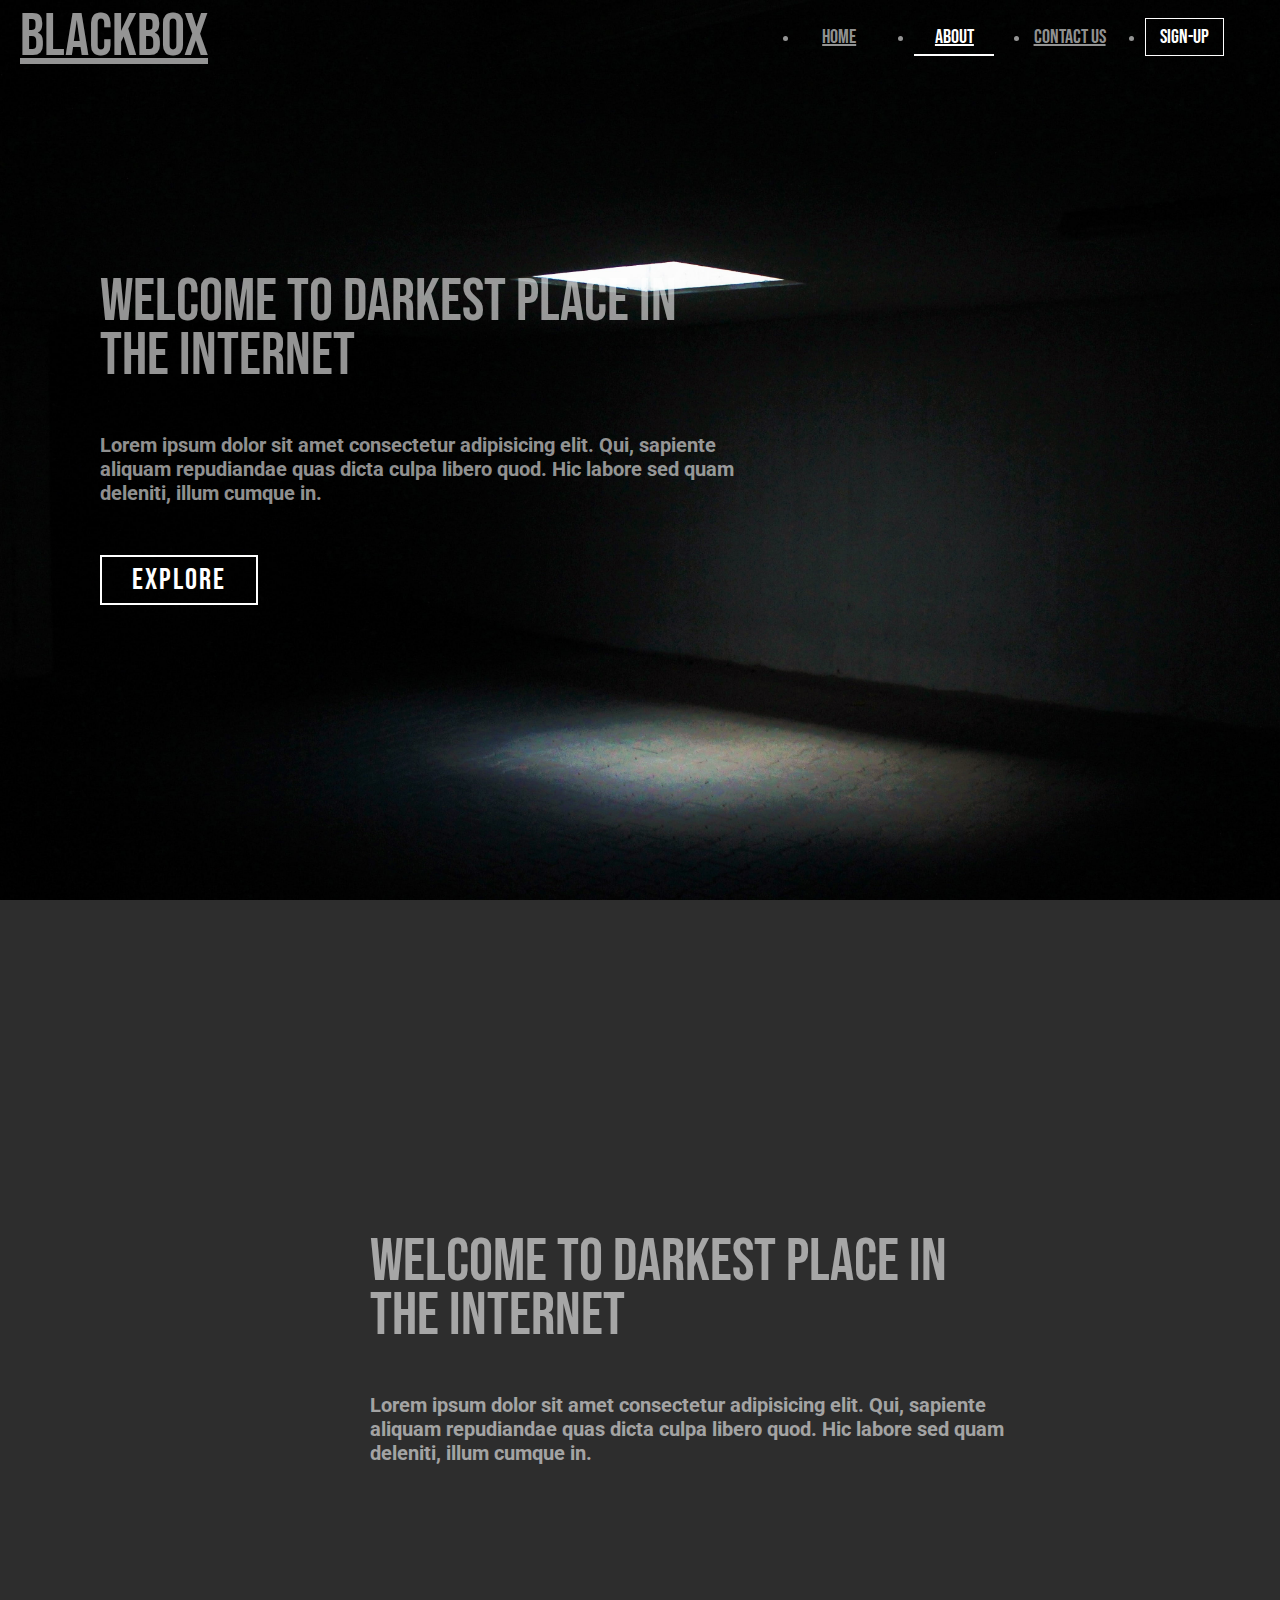
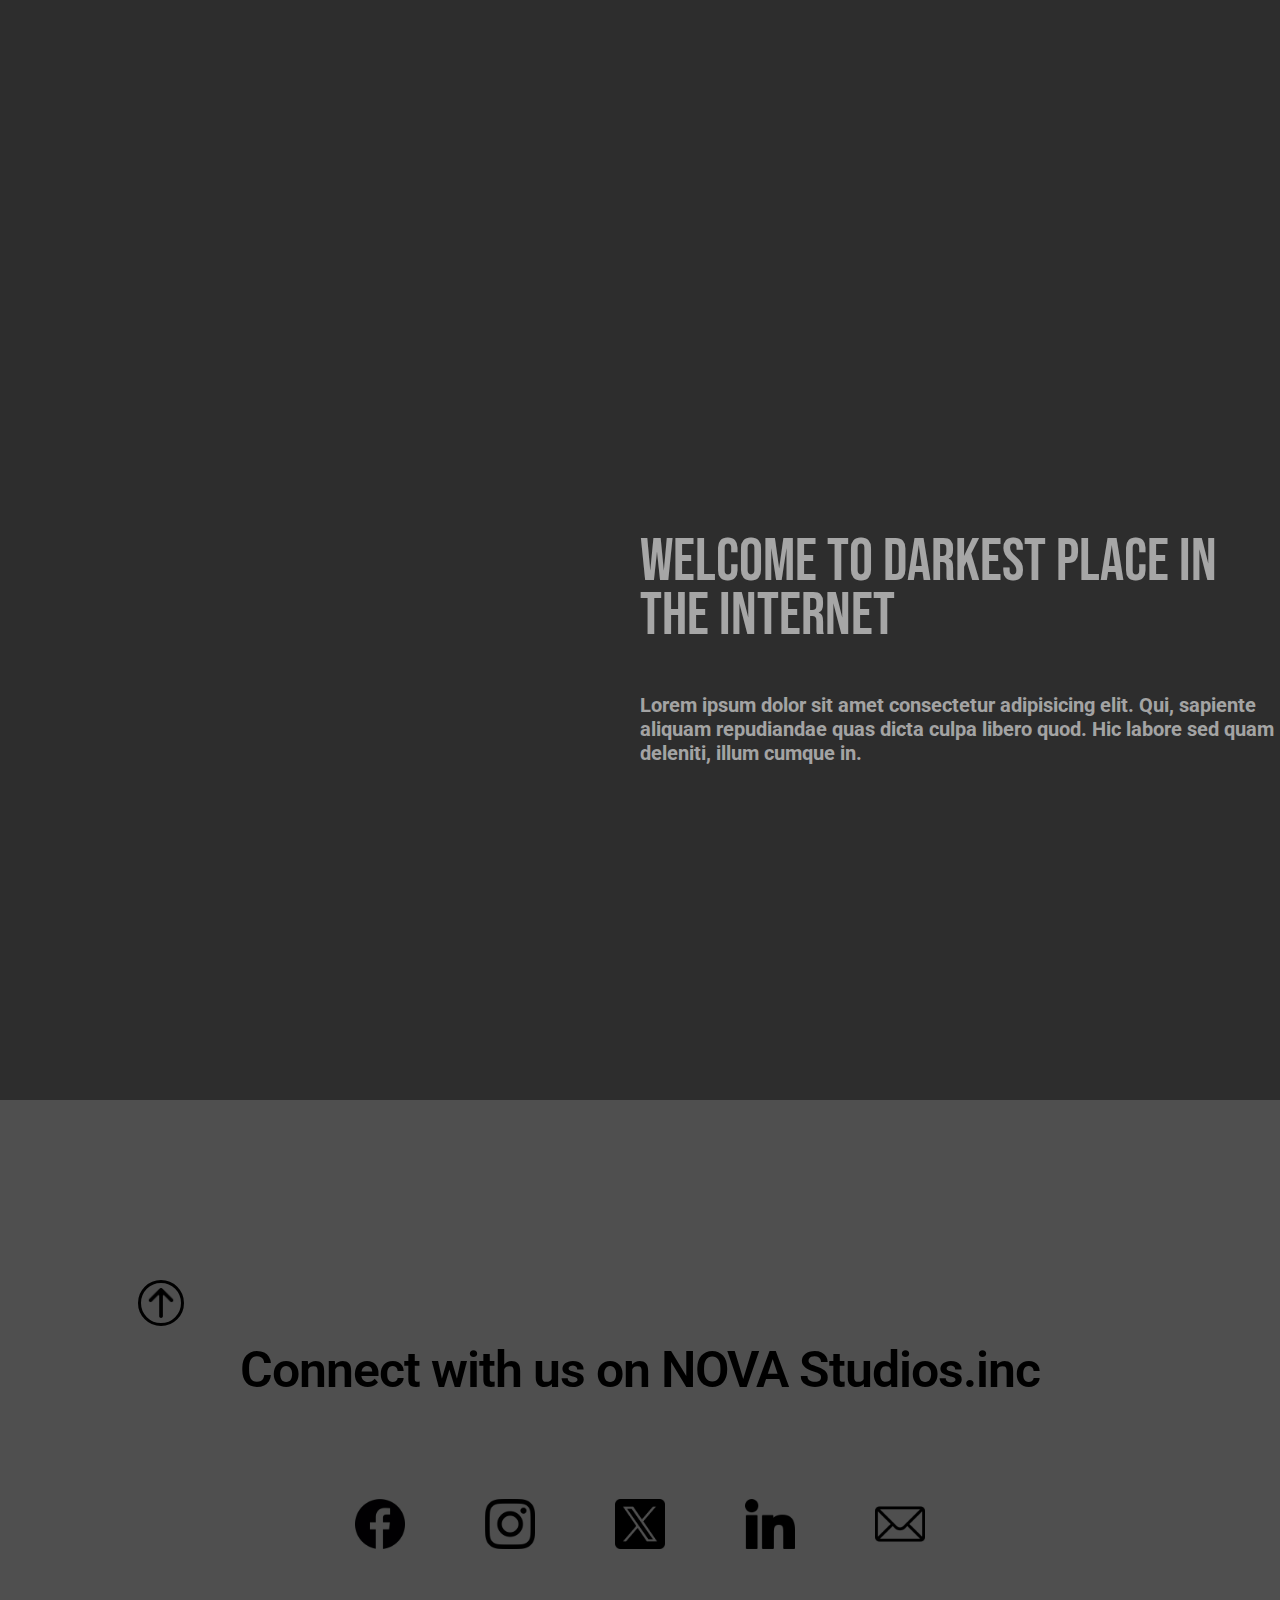
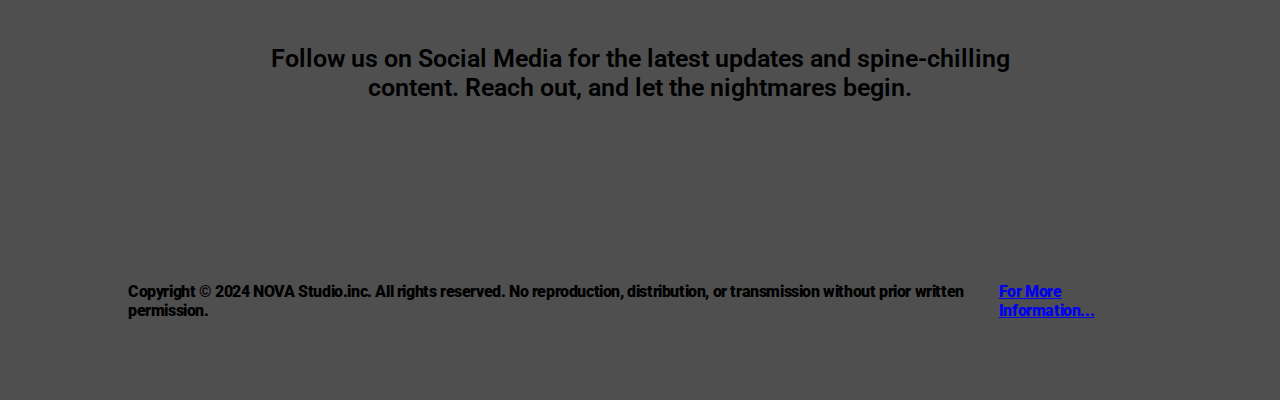
==== index.html @ a2ada1dc "clean the code (css & html)" ====
<!DOCTYPE html>
<html lang="en">

<head>
    <meta charset="UTF-8">
    <meta name="viewport" content="width=device-width, initial-scale=1.0">
    <meta http-equiv="refresh" content="3600">
    <title>Disturbing Stories From the Internet</title>
    <link href="https://fonts.googleapis.com/css2?family=Bebas+Neue&family=Roboto:wght@100&display=swap"
        rel="stylesheet">
    <link href="https://fonts.googleapis.com/css2?family=Roboto:wght@300&display=swap" rel="stylesheet">
    <link href="https://fonts.googleapis.com/css2?family=Roboto:wght@300&display=swap" rel="stylesheet">
    <link rel="stylesheet" href="style.css">
</head>

<body>
    <!-- <div class="load_screen"><div class="load_icon"><img src="Photos And Videos/Logos/Eclipse-1s-200px.gif" alt="" style="width: 150px;"></div></div> -->
    <main>
        <div class="img1">
            <div class="navbar">
                <div class="logo"><a href="#">BlackBox</a></div>
                <ul>
                    <li><a href="Home.html" class="nav_con ">Home</a></li>
                    <li><a href="#" class="nav_con active">About</a></li>
                    <li><a href="#" class="nav_con ">Contact Us</a></li>
                    <li><a href="Sign_up.html" class="nav_con "><button class="signup_button">Sign-Up</button></a></li>
                </ul>
            </div>

            <div class="container1">
                <div class="content">
                    <div class="title">Welcome To Darkest Place in the Internet</div>
                    <div class="intro">Lorem ipsum dolor sit amet consectetur adipisicing elit. Qui, sapiente aliquam
                        repudiandae quas dicta culpa libero quod. Hic labore sed quam deleniti, illum cumque in.</div>
                    <div><button class="button">Explore</button></div>
                </div>
            </div>
        </div>

        <div class="img2">
            <div class="container2">
                <div class="content">
                    <div class="title">Welcome To Darkest Place in the Internet</div>
                    <div class="intro">Lorem ipsum dolor sit amet consectetur adipisicing elit. Qui, sapiente aliquam
                        repudiandae quas dicta culpa libero quod. Hic labore sed quam deleniti, illum cumque in.</div>
                </div>
            </div>
        </div>

        <div class="img3">
            <div class="container3">
                <div class="content">
                    <div class="title">Welcome To Darkest Place in the Internet</div>
                    <div class="intro">Lorem ipsum dolor sit amet consectetur adipisicing elit. Qui, sapiente aliquam
                        repudiandae quas dicta culpa libero quod. Hic labore sed quam deleniti, illum cumque in.</div>
                </div>
            </div>
        </div>
    </main>
    <footer>
        <div class="footer_container">
            <div class="start-page"><a href="#"><img src="Photos And Videos/Logos/up-arrow (1).png" alt=""></a></div>
            <div class="outro">
                <div class="contect_us">
                    <div class="head"> Connect with us on NOVA Studios.inc</div>
                </div>
                <div class="follow-us">
                    <div class="social"><a href="#"><img src="Photos And Videos/Logos/facebook-circular-logo.png"
                                alt=""></a></div>
                    <div class="social"><a href="#"><img src="Photos And Videos/Logos/instagram.png" alt=""></a></div>
                    <div class="social"><a href="#"><img src="Photos And Videos/Logos/twitter (1).png" alt=""></a></div>
                    <div class="social"><a href="#"><img src="Photos And Videos/Logos/linkedin-big-logo.png" alt=""></a>
                    </div>
                    <div class="social"><a href="#"><img src="Photos And Videos/Logos/mail.png" alt=""></a></div>
                </div>
                <div class="follow_us">
                    <div>Follow us on Social Media for the latest updates and spine-chilling content. Reach out, and let
                        the nightmares begin.
                    </div>
                </div>
            </div>
            <div class="copyright">
                Copyright © 2024 NOVA Studio.inc. All rights reserved.
                No reproduction, distribution, or transmission without prior written permission. <a href="#">For More
                    Information...</a>
            </div>

        </div>
    </footer>
    <!-- <script src="index.js"></script> -->
    <script>
        let home_main = document.querySelector("main");
        let home_footer = document.querySelector("footer");
        home_main.style.display = "block";
        home_footer.style.display = "flex";
    </script>
</body>

</html>
---- style.css ----
html{
    scroll-behavior: smooth;
}
body{
    overflow-x: hidden;
    margin: 0px;
    min-width: 100vh;
    min-height: 100vh;
    background-color: rgb(45, 45, 45);
    font-family: 'Bebas Neue', sans-serif;
    /* background: linear-gradient(to right, gray,rgb(30, 30, 30),black);    padding: 0px 10px; */

    color: rgba(255, 255, 255, 0.58);
}
/* /////////custom scrollbar in css///////////// */

::-webkit-scrollbar{
    width: 8px;
}

::-webkit-scrollbar-track {
    background-color: black;
}
  
::-webkit-scrollbar-thumb {
    background-color: rgb(104, 104, 104);
    border-radius: 20px; 
}
  

::-webkit-scrollbar-thumb:hover {
    background-color:rgb(89, 89, 89); /* Change to your desired thumb color on hover */
}
  
/* //////////////////////////////////////////////////// */
*::selection{
    color: rgb(0, 0, 0);
    background-color: rgba(255, 255, 255, 0.58);
}

/* //////////////////-nav-//////////////// */

.navbar{
    height: 40px;
    padding: 20px;
    display: flex;
    justify-content: space-between;
    align-items: center;
}
.navbar li{
    width: 80px;
    text-align: center;
}
.nav_con{
    width: 100px;
    color: rgba(255, 255, 255, 0.58);
    font-size:20px
}
.navbar ul{
    display: flex;
    width: 40%;
    justify-content:space-evenly;
    align-items: center;
}
.nav_con:hover{
    color: rgb(255, 255, 255);
    transition: all 0.2s linear 0s;
}
.logo a{
    position: fixed;
    top: 1px;
    color: rgba(255, 255, 255, 0.58);
    font-size: 60px;
}
.nav_con::after{
    content: "";
    height: 2px;
    width: 100%;
    display: block;
    margin-top: 5px;
}

.active{
    color: rgb(255, 255, 255);
}
.active::after{
    content: "";
    height: 2px;
    width: 100%;
    background-color: white;
    display: block;
    margin-top: 5px;
}
.signup_button{
    color: rgb(255, 255, 255);
    background-color: transparent;
    font-family: 'Bebas Neue', sans-serif;
    border: 1px solid white;
    font-size: 20px;
    transition: all 0.3s linear 0s;
    padding: 6px 14px;
}
.signup_button:hover{
    box-shadow: 0px 0px 15px 3px rgb(255, 0, 0);
    color: black;
    background-color: rgb(255, 0, 0);
    cursor:pointer;
    border: 1px solid red;
}
/* //////////////////-nav end-//////////////// */
.container1{
    width: 100%;
    min-height: 80%;
    display: flex;
    justify-content:flex-start;
    align-items: center;
}
.container2{
    width: 100%;
    min-height: 100%;
    display: flex;
    justify-content:center;
    align-items: center;
}
.container3{
    width: 100%;
    min-height: 100%;
    display: flex;
    justify-content:flex-end;
    align-items: center;
}
.content{
    margin-left: 100px;
    min-height: 200px;
    width: 50%;
    display: flex;
    flex-direction: column;
    justify-content: space-between;
}
.title{
    font-size: 60px;
    line-height: 0.9;
    font-weight: lighter;
}
.intro{
    margin-top: 50px;
    font-family: "roboto",sans-serif;
    font-size: 20px;
    font-weight: bold;
}
.button{
    margin-top: 50px;
    color: rgb(255, 255, 255);
    background-color: transparent;
    letter-spacing: 2px;
    font-family: 'Bebas Neue', sans-serif;
    border: 2px solid white;
    font-size: 30px;
    padding: 5px 30px;
    transition: all 0.3s linear 0s;
}

/* .button:hover{
    box-shadow: 0px 0px 15px 3px white;
    color: black;
    background-color: white;
    cursor:pointer;
}  */
.button:hover{
    box-shadow: 0px 0px 15px 3px rgb(255, 0, 0);
    color: black;
    background-color: rgb(255, 0, 0);
    cursor:pointer;
    border: 2px solid red;
}

.img1{
    height: 100vh;
    overflow-y: hidden;
    background: url("Photos And Videos/creepy_project/8.jpg");
    background-repeat:no-repeat;
    background-attachment:fixed ;
    background-position: center;
    background-size: cover;
   
}
.img2{
    height: 100vh;
    overflow-y: hidden;
    background: url("Photos And Videos/creepy_project/6.jpg");
    background-repeat:no-repeat;
    background-attachment:fixed ;
    background-position: center;
    background-size: cover;
}
.img3{
    height: 100vh;
    overflow-y: hidden;
    background: url("Photos And Videos/creepy_project/14.jpg");
    background-repeat:no-repeat;
    background-attachment:fixed ;
    background-position: center;
    background-size: cover;
}

/* /////////////////-footer-///////////////// */
*
footer ::selection{
    color: rgb(255, 255, 255);
    background-color: rgb(0, 0, 0);
}
footer{
    color: black;
    background-color: rgb(79, 79, 79);
    min-height: 100vh;
    display: flex;
    justify-content: center;
    align-items: center;
     /* background-color: black; */
}
.footer_container{
    overflow-y: hidden;
    width: 80%;
    padding: 20px;
    min-height: 80vh;
    /* background-color: rgba(0, 0, 0, 0.219); */
}
.start-page img{
    margin: 10px;
    margin-top: 100px;
    width: 30px;
    height: 30px;
    border: 3px solid black;
    border-radius: 50%;
    padding: 5px;
    transition: all 0.2s linear 0s;
}
.start-page img:hover{
    filter:drop-shadow(0px 0px 10px rgb(255, 255, 255));
    transform: scale(1.1);
}
.follow-us{
    display: flex;
    justify-content: center;
}
.social{
    margin: 20px;
}
.social img{
    margin:15px;
    width: 50px;
    height: 50px;
    padding: 5px;
    transition: all 0.2s linear 0s;
}
.social img:hover{
    filter:drop-shadow(0px 0px 10px rgb(255, 255, 255));
    transform: scale(1.15);
    
}
.contect_us{
    display: flex;
    justify-content: center;
}
.head{
    font-family: "roboto",sans-serif;
    font-weight:600;
    letter-spacing: -1px;
    font-size: 50px;
    margin: 60px 0px;
    margin-top: 0px;
}
.address{
    font-weight: 600;
    font-family: "roboto",sans-serif;
    line-height: 40px;
    font-size: 20px;
    margin-top: 30px;
}
.follow_us{
    display: flex;
    justify-content: center;
    text-align: center;
    font-family: "roboto",sans-serif;
    font-size: 25px;
    font-weight: 600;
    margin-top: 50px;
}
.follow_us div{
    width: 80%;
}
.copyright{
    letter-spacing: -0.4px;
    font-weight: 900;
    font-family: "roboto",sans-serif;
    font-size: 16px;
    margin-top: 180px;
    display: flex;
    justify-content: center;
}
/* /////////////////-Footer end-///////////////// */

/* //////////////////-Load-//////////////// */
/* .load_screen{
    width: 100%;
    height: 100vh;
    background-color: #2a2a2c;
}
.load_icon{
    height: 100%;
    display: flex;
    justify-content: center;
    align-items: center;
}
main{
    display: none;
}
footer{
    display:none;
} */

/* //////////////////--//////////////// */  

/* //////////////////-Viewers Agreement-//////////////// */
.user_agreement{
    display: flex;
    justify-content: center;
    align-items: center;
    width: 100%;
    height: 100vh;
    background-color: rgb(44, 39, 49);
    overflow-y: hidden;
    background: url("Photos And Videos/creepy_project/1.jpg");
    background-repeat:no-repeat;
    background-attachment:fixed ;
    background-position: center;
    background-size: cover;
}
/* //////////////-used for classList-////////// */
/* .img{
    background: url("Photos And Videos/creepy_project/10.jpg");
    background-repeat:no-repeat;
    background-attachment:fixed ;
    background-position: center;
    background-size: cover;
} */
/* //////////////-used for classList-////////// */
/* 
.agreement_info{
    border-radius: 20px;
    padding: 20px;
    height: 45vh;
    width: 40vh;
    background-color: rgb(33, 30, 30);
    border: 2px solid rgba(255, 255, 255, 0.511);
    display: flex;
    justify-content: center;
    flex-wrap: wrap;
}
.agree_title{
    margin-top: 10px;
    margin-bottom: 20px;
    font-size: 28px;
    height: 30px;
}
.agree_text{
    margin-bottom: 20px;
    text-align: justify;
    font-family: "roboto",sans-serif;
    font-weight: bolder;
    font-size: 15px ;
    line-height: 1.4;
    
}
.agree_button{
    border-radius: 5px;
    color: rgba(255, 0, 0, 0.8);
    background-color: transparent;
    font-family: 'Bebas Neue', sans-serif;
    border: 2px solid rgb(255, 0, 0);
    font-size: 20px;
    letter-spacing: 1px;
    transition: all 0.3s linear 0s;
    padding: 6px 14px;
    
}
.agree_button:hover{
    box-shadow: 0px 0px 15px 3px rgb(255, 0, 0);
    color: black;
    background-color: rgb(255, 0, 0);
    cursor:pointer;
    border: 2px solid red;
}

main{
    display: none;
}
footer{
    display:none;
} */

/* //////////////////--//////////////// */
/* ////////////////--Home Page--//////////////////// */
.search_bar{
    display: flex;
    align-items: center;
}
.search_bar input{
    height: 20px;
    background-color: rgba(0, 0, 0, 0.498);
    border: none;
    padding: 10px 10px;
    color: aliceblue;
    outline: none;
    border: 2px solid black;
    font-size: 20px;
    border-right: 0px;
}
.search_button{
    height: 43px;
    color: rgba(255, 255, 255, 0.8);
    background-color: rgba(0, 0, 0, 0.498);
    font-family: 'Bebas Neue', sans-serif;
    border: 2px solid rgb(0, 0, 0);
    font-size: 20px;
    letter-spacing: 1px;
    transition: all 0.3s linear 0s;
    padding: 6px 6px;
    border-left: 0px;
}
.search_button:hover{
    box-shadow: 0px 0px 15px 3px rgb(255, 0, 0);
    color: black;
    background-color: rgb(255, 0, 0);
    cursor:pointer;
    border: 2px solid red;
    border-left: 0px;
}
.content_selector{
    margin-top: 50px;
    padding: 10px 200px;
    display: flex;
    justify-content:space-between;
}

.select {
    /* appearance: none; */
    text-align: center;
    width: 260px;
    height: 42px;
    background-color: rgba(0, 0, 0, 0.498);
    padding: 0px 10px;
    font-size: 20px;
    color: rgba(255, 255, 255, 0.58);
    outline: 0;
    background-image: none;
    border: 2px solid black;
}
.filter option{
    background-color: rgba(0, 0, 0, 0.721);
    border-radius: 0;
    outline: 0;
}
.filter option::selection{
    background-color: rgba(123, 123, 123, 0.721);
}


.main_content{
    display: flex;
    justify-content: center;
}

.card_container{
    width: 80%;
    min-height: 100vh;
    /* background-color: rgba(0, 0, 0, 0.484); */
    margin-top: 50px;
    padding: 50px;
    padding-top: 10px;
    margin-bottom: 50px;
}
.search_header{
    font-size: 55px;
    margin-bottom: 50px;
    display: flex;
    justify-content: center;
}
.card_box{
    display: flex;
    justify-content: center;
    flex-wrap: wrap;
    /* flex-direction: column;
    align-items: center; */
}
.card{
    overflow: hidden;
    display: flex;
    align-items: center;
    gap: 50px;
    max-width: 130vh;
    height: 30vh;
    border: 2px solid rgba(255, 255, 255, 0.63);
    margin: 10px 10px;
    margin-bottom:50px ;
    transition: all 0.2s linear 0s;
    /* overflow: hidden; */
    /* background-color: rgb(79, 79, 79);
    color: black; */
}
.card:hover{
    transform: scale(1.02);
}
.card_image{
    width: 45vh;
    height: 30vh;
    overflow: hidden;
}
.card_image img{
    object-fit: cover;
    width: 45vh;
    height: 30vh;
    overflow: hidden;
    transition: all 0.2s linear 0s;
}
/* .card_image img:hover{
    transform: scale(1.1);
} */

.card_info{
    width: 80vh;
}
.card_title{
    font-size: 22px;
    font-weight:200;
    letter-spacing: 1px;
    height: 50px;
    overflow: hidden;
    margin-bottom: 10px;
}
.card_description{
    font-family: "roboto",sans-serif;
    font-weight: 300;
    height: 98px;
    overflow: hidden;
}

.card_details{
    display: flex;
    justify-content: space-between;
}

.release_date{
    margin-top: 45px;
    font-size: 13px;
    margin-right: 10px;
    font-family: "roboto",sans-serif;

}
.disturbing_rating{
    margin-top: 45px;
    font-size: 13px;
    margin-right: 10px;
    font-weight: 500;
    font-family: "roboto",sans-serif;
  
}
.detail_button{
    margin-top: 20px;
    color: rgb(255, 255, 255);
    background-color: transparent;
    font-family: 'Bebas Neue', sans-serif;
    border: 1px solid white;
    font-size: 17px;
    letter-spacing: 1px;
    transition: all 0.3s linear 0s;
    padding: 6px 14px;
}
.detail_button:hover{
    box-shadow: 0px 0px 15px 3px rgb(255, 0, 0);
    color: black;
    background-color: rgb(255, 0, 0);
    cursor:pointer;
    border: 1px solid red;
}

/* /////////////////////-Image Loading -/////////////// */
.loading_img_ani{
    width: 45vh;
    height: 30vh;
    overflow: hidden;
    animation: image_loading 1.5s ease-out 0s infinite;
}
.card_image{
    opacity: 0;
    transition:all 1s linear 0s;
}
.img_loaded{
    opacity: 1;
}

@keyframes image_loading {
    0%{
        background-color: rgba(13, 13, 13, 0.365);
    }
    50%{
        background-color: rgb(42, 42, 42);
    }
    100%{
        background-color: rgba(13, 13, 13, 0.365);
    }
}
/* /////////////////////-Image Loading -/////////////// */


/* ////////////////////////-Sign-up Page-/////////////////////////////// */
.sign_up{
    height: 100vh;
    overflow-y: hidden;
    background: url("Photos And Videos/creepy_project/1.jpg");
    background-repeat:no-repeat;
    background-attachment:fixed ;
    background-position: center;
    background-size: cover;
    display: flex;
    justify-content: center;
    align-items: center;
}
.sign_up_form{
    background-color: rgb(255, 255, 255);
    height: 400px;
    width: 300px;
}
/* ////////////////////////-Sign-up Page-/////////////////////////////// */
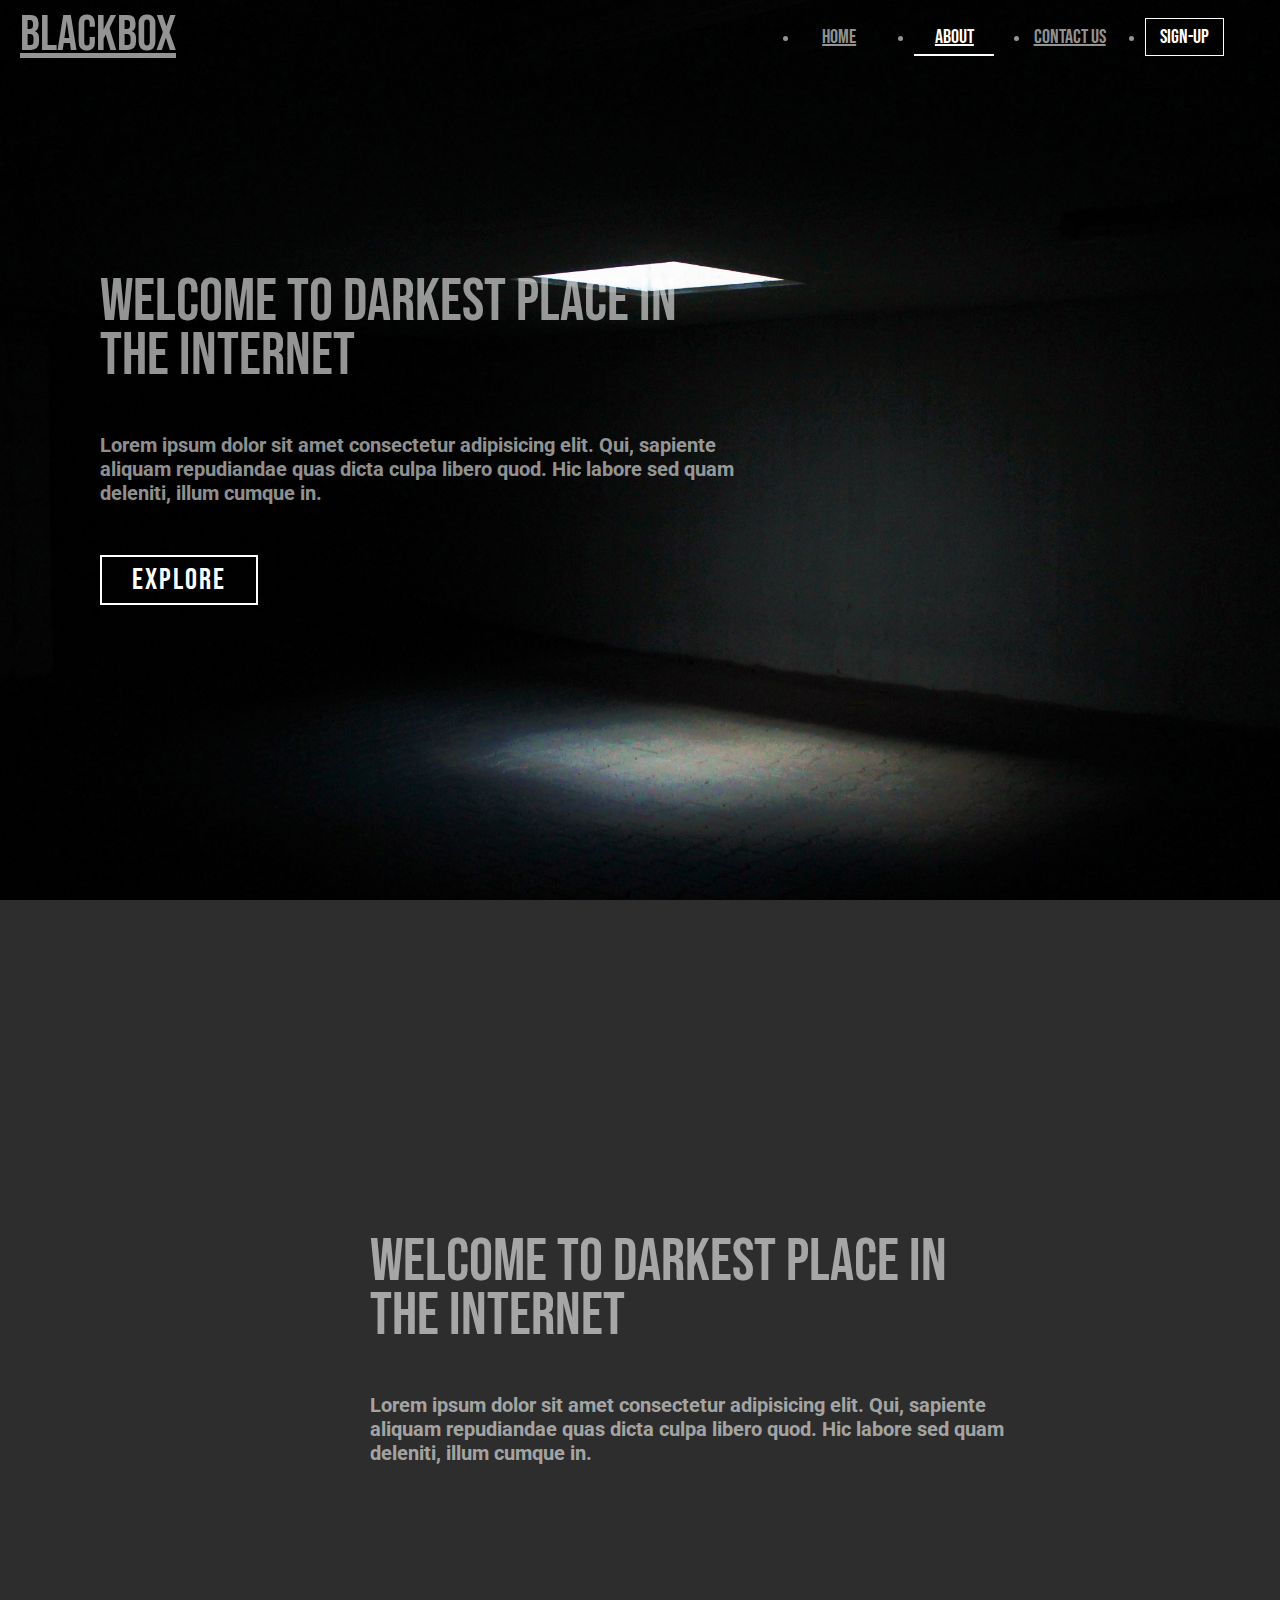
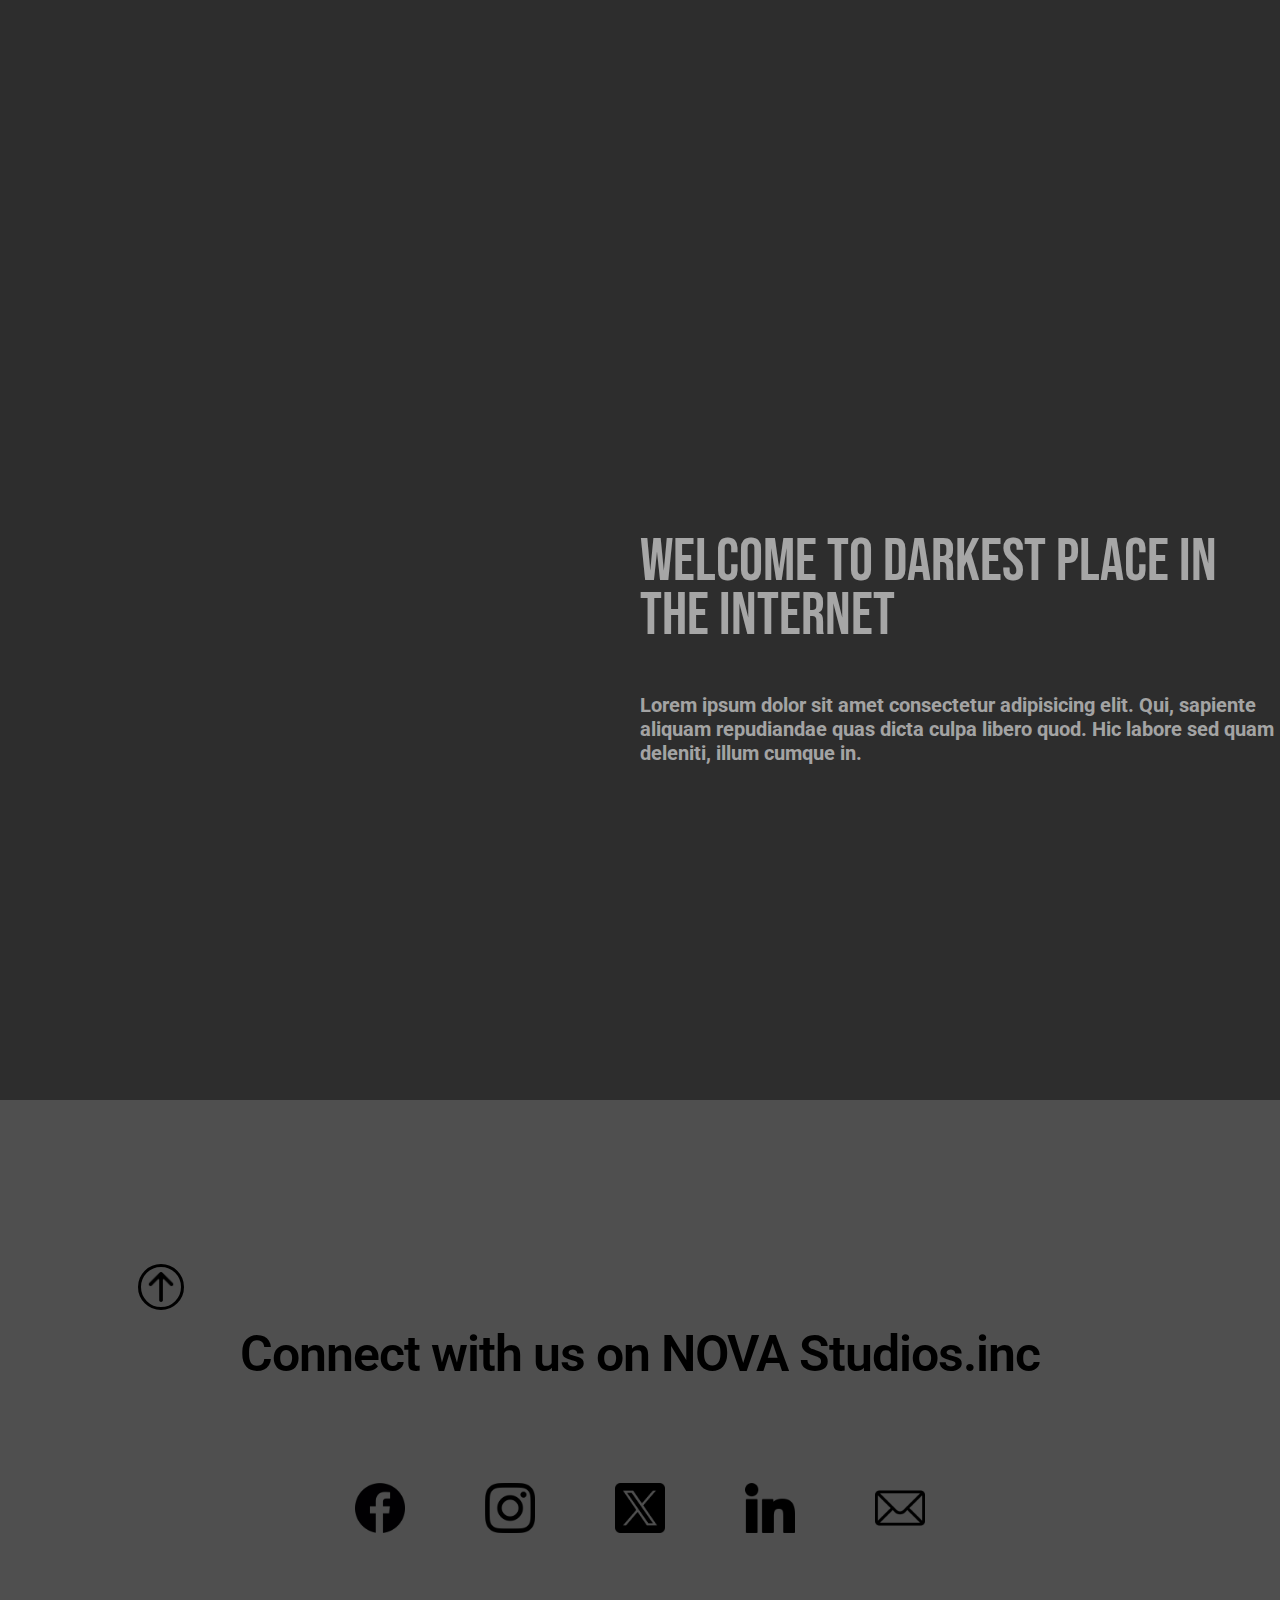
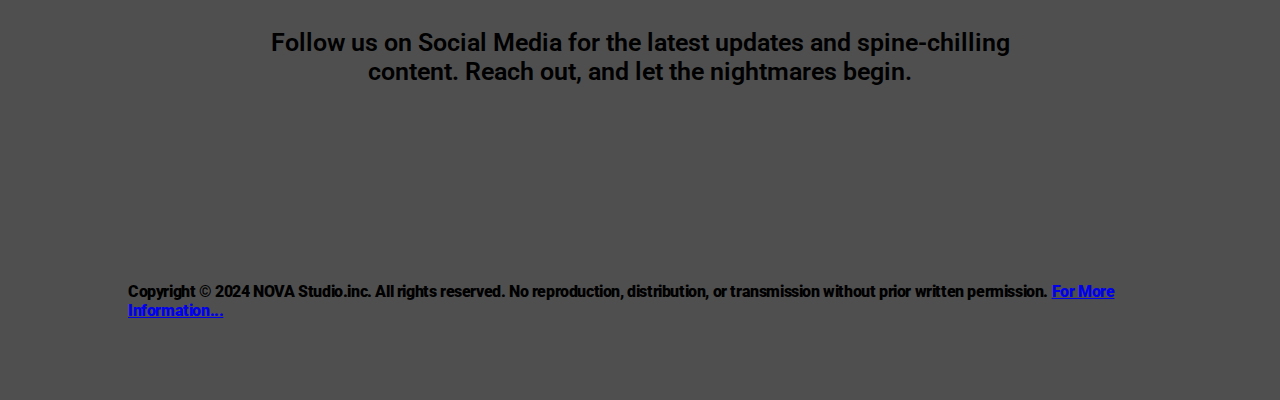
==== commit 43c5d450: "Some Of the responsiveness in about page and Scroll animation fot the card in Home page" ====
--- a/index.html
+++ b/index.html
@@ -80,20 +80,14 @@
                 </div>
             </div>
             <div class="copyright">
-                Copyright © 2024 NOVA Studio.inc. All rights reserved.
-                No reproduction, distribution, or transmission without prior written permission. <a href="#">For More
-                    Information...</a>
+                <p>Copyright © 2024 NOVA Studio.inc. All rights reserved.
+                No reproduction, distribution, or transmission without prior written permission. <a href="#"> For More
+                    Information...</a></p>
             </div>
 
         </div>
     </footer>
     <!-- <script src="index.js"></script> -->
-    <script>
-        let home_main = document.querySelector("main");
-        let home_footer = document.querySelector("footer");
-        home_main.style.display = "block";
-        home_footer.style.display = "flex";
-    </script>
 </body>
 
 </html>--- a/style.css
+++ b/style.css
@@ -68,9 +68,9 @@
 }
 .logo a{
     position: fixed;
-    top: 1px;
+    top: 5px;
     color: rgba(255, 255, 255, 0.58);
-    font-size: 60px;
+    font-size: 50px;
 }
 .nav_con::after{
     content: "";
@@ -196,7 +196,7 @@
 .img3{
     height: 100vh;
     overflow-y: hidden;
-    background: url("Photos And Videos/creepy_project/14.jpg");
+    background: url("Photos And Videos/creepy_project/5.jpg");
     background-repeat:no-repeat;
     background-attachment:fixed ;
     background-position: center;
@@ -299,7 +299,80 @@
     justify-content: center;
 }
 /* /////////////////-Footer end-///////////////// */
-
+/* //////////////////////////////////////-Responsive For about page-/////////////////////////////////////// */
+
+/* ///////////////////-nav-////////////////// */
+@media(max-width:1150px) {
+    .logo a{
+        top: 10px;
+        color: rgba(255, 255, 255, 0.58);
+        font-size: 35px;
+    }
+    .nav_con{
+        width: 60px;
+        color: rgba(255, 255, 255, 0.58);
+        font-size:15px
+    }
+    .navbar li{
+        width: 70px;
+    }
+    .signup_button{
+        font-size: 15px;
+        padding: 4px 12px;
+    }
+/* ///////////////////-nav-////////////////// */
+
+    .title{
+        font-size: 40px;
+    }
+    .intro{
+        margin-top: 50px;
+        font-size: 17px;
+    }
+    .button{
+        margin-top: 50px;
+        font-size: 20px;
+        padding: 5px 25px;
+    }
+
+    /* ///////////////////-footer-////////////////// */
+    .start-page img{
+        margin: 10px;
+        margin-left: 30px;
+        margin-top: 100px;
+        width: 20px;
+        height: 20px;
+        padding: 5px;
+    }
+    .social{
+        margin: 10px;
+    }
+    .social img{
+        margin:15px;
+        width: 30px;
+        height: 30px;
+        padding: 5px;
+    }
+    .head{
+        font-size: 40px;
+        margin: 60px 0px;
+        margin-top: 0px;
+    }
+    .follow_us{
+        font-size: 20px;
+        font-weight: 600;
+        margin-top: 50px;
+    }
+    .copyright{
+        font-size: 14px;
+        margin-top: 150px;
+    }
+    /* ///////////////////-footer-////////////////// */
+}
+
+/* //////////////////////////////////////-Responsive For about page-/////////////////////////////////////// */
+
+/* ////////////////////////////////////////////////////////////////////////////////////////////////////////////////////////////////////////////////////////////// */
 /* //////////////////-Load-//////////////// */
 /* .load_screen{
     width: 100%;
@@ -401,28 +474,54 @@
 
 /* //////////////////--//////////////// */
 /* ////////////////--Home Page--//////////////////// */
+
+/* /////////////////////////////////-For Scroll animation in the cards-////////////////////// */
+@keyframes enter-animation {
+    0% {
+      transform: translateY(100px);
+      opacity: 0;
+    }
+    100% {
+      transform: translateY(0);
+      opacity: 1;
+    }
+  }
+  @media (prefers-reduced-motion: no-preference) {
+    .image-animation {
+      animation: enter-animation 0.8s 1;
+    }
+  }
+
+  /* /////////////////////////////////-For Scroll animation in the cards-////////////////////// */
+
+
 .search_bar{
     display: flex;
     align-items: center;
 }
 .search_bar input{
+    border-top-left-radius: 10px;
+    border-bottom-left-radius: 10px;
     height: 20px;
     background-color: rgba(0, 0, 0, 0.498);
     border: none;
-    padding: 10px 10px;
+    padding: 10px 15px;
     color: aliceblue;
     outline: none;
     border: 2px solid black;
-    font-size: 20px;
+    font-size: 18px;
     border-right: 0px;
 }
 .search_button{
+    border-top-right-radius: 10px;
+    border-bottom-right-radius: 10px;
+
     height: 43px;
     color: rgba(255, 255, 255, 0.8);
     background-color: rgba(0, 0, 0, 0.498);
     font-family: 'Bebas Neue', sans-serif;
     border: 2px solid rgb(0, 0, 0);
-    font-size: 20px;
+    font-size: 16px;
     letter-spacing: 1px;
     transition: all 0.3s linear 0s;
     padding: 6px 6px;
@@ -445,6 +544,7 @@
 
 .select {
     /* appearance: none; */
+    border-radius: 10px;
     text-align: center;
     width: 260px;
     height: 42px;
@@ -475,7 +575,7 @@
     width: 80%;
     min-height: 100vh;
     /* background-color: rgba(0, 0, 0, 0.484); */
-    margin-top: 50px;
+    margin-top: 10px;
     padding: 50px;
     padding-top: 10px;
     margin-bottom: 50px;
@@ -500,7 +600,9 @@
     gap: 50px;
     max-width: 130vh;
     height: 30vh;
-    border: 2px solid rgba(255, 255, 255, 0.63);
+    background-color: rgb(23, 23, 31);
+    border-radius: 10px;
+    /* border: 2px solid rgba(255, 255, 255, 0.63); */
     margin: 10px 10px;
     margin-bottom:50px ;
     transition: all 0.2s linear 0s;
@@ -534,9 +636,10 @@
     font-size: 22px;
     font-weight:200;
     letter-spacing: 1px;
-    height: 50px;
+    height: 40px;
     overflow: hidden;
     margin-bottom: 10px;
+    margin-top: 10px;
 }
 .card_description{
     font-family: "roboto",sans-serif;
@@ -551,14 +654,14 @@
 }
 
 .release_date{
-    margin-top: 45px;
+    margin-top: 37px;
     font-size: 13px;
     margin-right: 10px;
     font-family: "roboto",sans-serif;
 
 }
 .disturbing_rating{
-    margin-top: 45px;
+    margin-top:37px;
     font-size: 13px;
     margin-right: 10px;
     font-weight: 500;
@@ -566,8 +669,10 @@
   
 }
 .detail_button{
-    margin-top: 20px;
-    color: rgb(255, 255, 255);
+    height: 40px;
+    width: 80px;
+    margin-top: 10px;
+    color: rgba(255, 255, 255, 0.66);
     background-color: transparent;
     font-family: 'Bebas Neue', sans-serif;
     border: 1px solid white;
@@ -589,17 +694,17 @@
     width: 45vh;
     height: 30vh;
     overflow: hidden;
-    animation: image_loading 1.5s ease-out 0s infinite;
+    /* animation: image_loading 1.5s ease-out 0s infinite; */
 }
 .card_image{
-    opacity: 0;
-    transition:all 1s linear 0s;
-}
-.img_loaded{
     opacity: 1;
-}
-
-@keyframes image_loading {
+    /* transition:all 1s linear 0s; */
+}
+/* .img_loaded{
+    opacity: 1;
+} */
+
+/* @keyframes image_loading {
     0%{
         background-color: rgba(13, 13, 13, 0.365);
     }
@@ -609,26 +714,270 @@
     100%{
         background-color: rgba(13, 13, 13, 0.365);
     }
-}
+} */
 /* /////////////////////-Image Loading -/////////////// */
 
 
 /* ////////////////////////-Sign-up Page-/////////////////////////////// */
+.back_button{
+    margin: 20px;
+    position: absolute;
+}
+.back_button img{
+    width: 45px;
+    transition: all 0.2s linear 0s;
+}
+.back_button img:hover{
+    filter:drop-shadow(0px 0px 10px rgb(255, 255, 255));
+    transform: scale(1.05);}
 .sign_up{
     height: 100vh;
     overflow-y: hidden;
-    background: url("Photos And Videos/creepy_project/1.jpg");
+    background: url("Photos And Videos/creepy_project/14.jpg");
     background-repeat:no-repeat;
     background-attachment:fixed ;
     background-position: center;
     background-size: cover;
     display: flex;
-    justify-content: center;
+    justify-content:end;
+    flex-wrap: wrap;
     align-items: center;
 }
 .sign_up_form{
-    background-color: rgb(255, 255, 255);
-    height: 400px;
-    width: 300px;
-}
-/* ////////////////////////-Sign-up Page-/////////////////////////////// */+    margin-right: 200px;
+    background-color: rgb(34, 32, 32);
+    /* background-color: transparent; */
+    max-height: 500px;
+    width: 320px;
+    padding: 30px;
+    border: 1px solid white;
+    border-radius: 10px;
+}
+.sign_up_form{
+    display: flex;
+    justify-content: center;
+    /* align-items: center; */
+}
+.sign_up_title{
+    font-size: 40px;
+    text-align: center;
+    margin-bottom: 20px;
+}
+.form_label{
+    font-family: "roboto",sans-serif;
+    font-size: 16px;
+    display: none;
+}
+/* .form_textfield{
+    font-family: "roboto",sans-serif;
+    font-size: 16px;
+    font-weight: bolder;
+    outline: none;
+    border: none;
+    height: 30px;
+    width: 250px;
+    padding: 4px 10px;
+    background-color: rgba(255, 255, 255, 0.779);
+    margin-bottom: 15px;
+    margin-top: 5px;
+} */
+.form_textfield{
+    /* background: none; */
+    font-family: "roboto",sans-serif;
+    font-size: 16px;
+    font-weight: bolder;
+    outline: none;
+    border: none;
+    color: white;
+    border-bottom: 2px solid white;
+    height: 30px;
+    width: 250px;
+    padding: 4px 10px;
+    background-color: transparent;
+    margin-bottom: 15px;
+}
+
+/* /////////////////////////////////-autofill input to transparent code-///////////////// */
+.form_textfield:-webkit-autofill,
+.form_textfield:-webkit-autofill:hover,
+.form_textfield:-webkit-autofill:focus,
+.form_textfield:-webkit-autofill:active{
+    transition:  background-color 5000s ease-in-out 0s;
+    -webkit-text-fill-color: white !important;
+}
+/* /////////////////////////////////-autofill input to transparent code-///////////////// */
+
+
+
+.submit_button{
+    margin-top: 30px;
+    display: flex;
+    justify-content: center;
+}
+.submit_button input{
+    color: rgb(255, 255, 255);
+    background-color: transparent;
+    font-family: 'Bebas Neue', sans-serif;
+    border: 1px solid white;
+    font-size: 20px;
+    letter-spacing: 1px;
+    transition: all 0.3s linear 0s;
+    padding: 6px 14px;
+    
+}
+.submit_button input:hover{
+    padding: 6px 107px;
+    box-shadow: 0px 0px 15px 3px rgb(255, 0, 0);
+    color: black;
+    background-color: rgb(255, 0, 0);
+    cursor:pointer;
+    border: 1px solid red;
+}
+.login_link{
+    margin-top: 30px;
+    display: flex;
+    justify-content: center;
+    font-family: "roboto",sans-serif;
+    font-size: 16px;
+}
+.login_link a{
+    padding-left: 6px;
+    color: rgb(20, 158, 202);
+    font-weight: 500;
+}
+.login_icons{
+    margin-top: 25px;
+    display: flex;
+    justify-content: center;
+    gap: 25px;
+}
+.using_social{
+    padding: 5px;
+    padding-bottom: 0px;
+    /* filter:drop-shadow(0px 0px 10px rgb(255, 255, 255)); */
+    transition: all 0.2s linear 0s;
+}
+
+.using_social img{
+    width: 35px;
+    height: 35px;
+    transition: all 0.2s linear 0s;
+}
+.X img{
+    filter:drop-shadow(0px 0px 3px rgb(255, 255, 255));
+}
+.using_social:hover{
+    filter:drop-shadow(0px 0px 10px rgb(255, 255, 255));
+    transform: scale(1.1);
+}
+/* ////////////////////////-Sign-up Page-/////////////////////////////// */
+
+/* ////////////////////////-Log-In Page-/////////////////////////////// */
+.log_in{
+    background: url("Photos And Videos/creepy_project/14.jpg");
+    background-repeat:no-repeat;
+    background-attachment:fixed ;
+    background-position: center;
+    background-size: cover;
+}
+.forgot_password{
+    margin: 20px 0px;
+}
+.forgot_password a{
+    font-family: "roboto",sans-serif;
+    font-weight: 500;
+    font-size: 16px;
+    color: rgb(20, 158, 202);
+}
+/* ////////////////////////-Log-In Page-/////////////////////////////// */
+
+/* ////////////////////////-Forgot Password Page-/////////////////////////////// */
+.email_varification{
+    font-size: 14px;
+    width: 250px;
+    font-family: "roboto",sans-serif;
+    margin-bottom: 20px;
+    text-align: justify;
+}
+.forgot_password_page{
+    background: url("Photos And Videos/creepy_project/3.jpg");
+    background-repeat:no-repeat;
+    background-attachment:fixed ;
+    background-position: center;
+    background-size: cover;
+    display: flex;
+    justify-content:center;
+    flex-wrap: wrap;
+    align-items: center;
+}
+.forgot_form{
+    margin-right: 0px;
+}
+.email_textfield{
+    margin-top: 50px;
+}
+.forgot_link{
+    margin-top: 20px;
+}
+/* ////////////////////////-Forgot Password Page-/////////////////////////////// */
+
+/* ////////////////////////-Profile Page-/////////////////////////////// */
+.profile_background{
+    background-color: rgb(1, 4, 9);
+}
+.profile{
+    width: 100%;
+    z-index: -1;
+    height: 18vh;
+}
+.profile_content{
+    /* border-radius: 30px; */
+    border-top: 4px solid rgb(97, 97, 99);
+    /* width: 100%; */
+    background-color: rgb(13, 17, 23);
+    min-height: 30vh;
+    display: flex;
+    justify-content: center;
+    /* flex-direction: column;
+    align-items: center; */
+    flex-wrap: wrap;
+}
+.profile_picture{
+    background-color: rgb(57, 57, 57);
+    margin-top: -110px;
+    width: 200px;
+    height: 200px;
+    border-radius: 50%;
+    border: 4px solid rgb(97, 97, 99);
+    /* overflow: hidden; */
+}
+.profile_picture img{
+    object-fit: cover;
+    width: 200px;
+    height: 200px;
+    border-radius: 50%;
+}
+
+.profile_name{
+    display: flex;
+    justify-content: center;
+    /* overflow: hidden; */
+    margin-top: 10px;
+    font-size: 22px;
+    text-align: center;
+    letter-spacing: 1.5px;
+}
+.name_position{
+    /* width: fit-content; */
+    width: 500px;
+    height: 70px;
+}
+.user_content{
+    min-height:51vh;
+    background-color: rgb(13, 17, 23);
+    /* border: 2px solid rgb(44, 49, 57); */
+    border-top: none;
+}
+
+/* ////////////////////////-Profile Page-/////////////////////////////// */
+
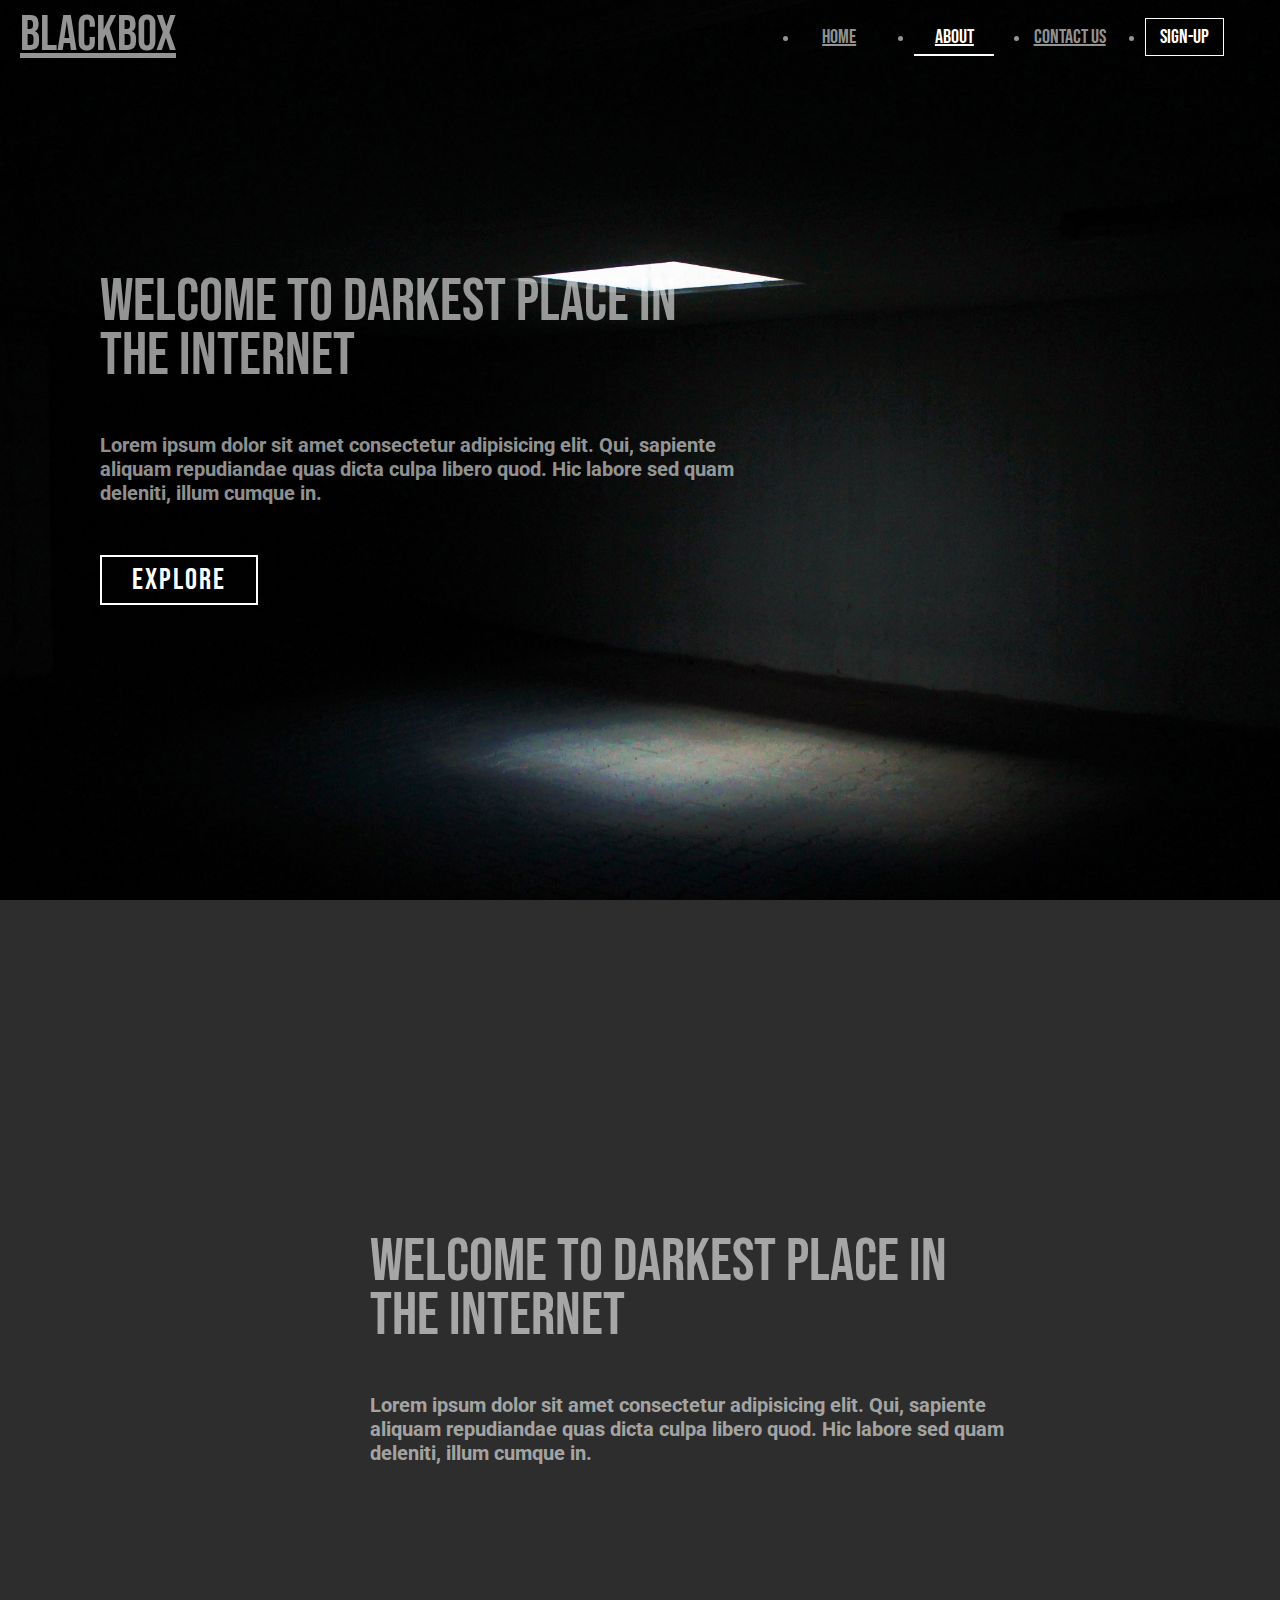
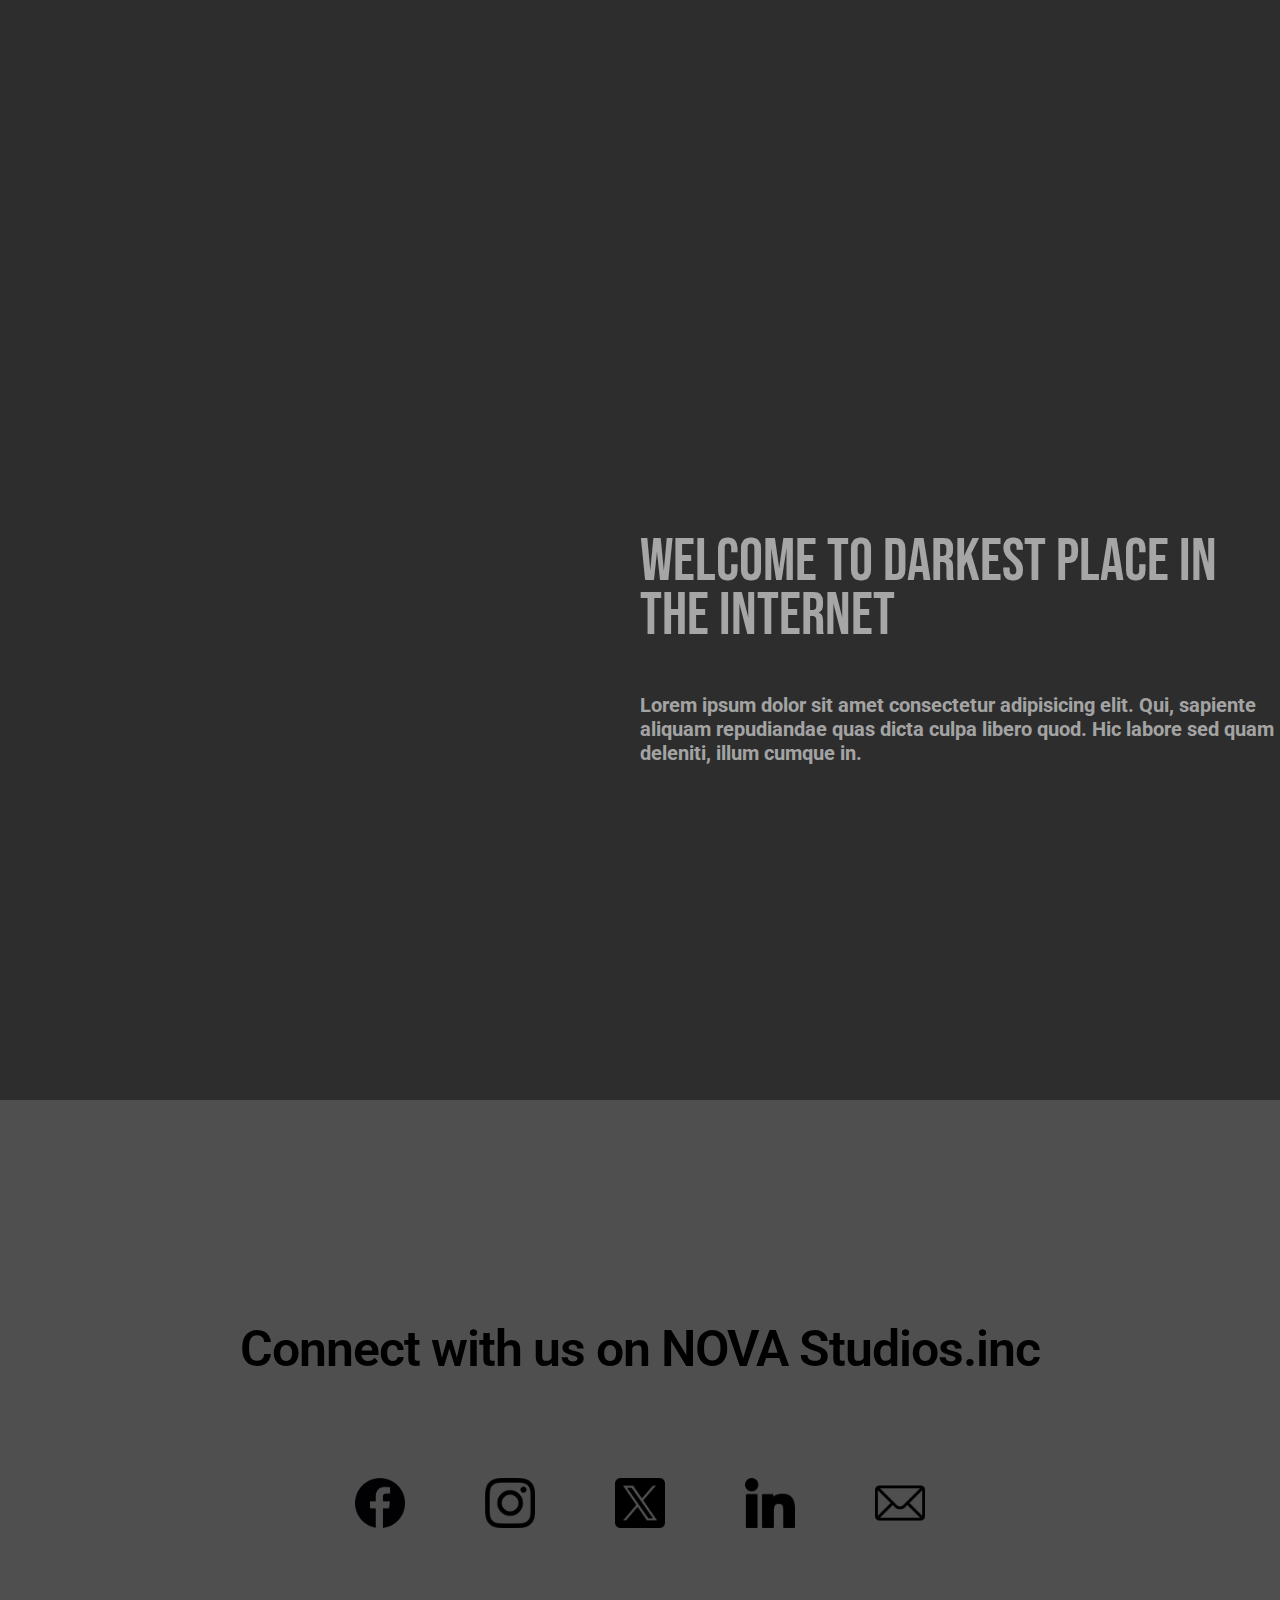
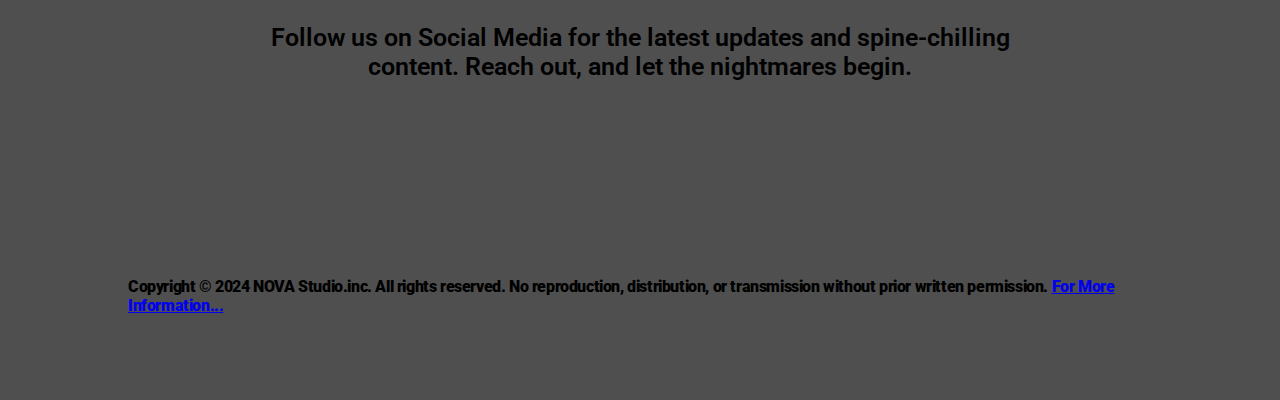
==== commit 6b93ac0d: "responsive navbar Test in mobile" ====
--- a/index.html
+++ b/index.html
@@ -17,13 +17,26 @@
     <!-- <div class="load_screen"><div class="load_icon"><img src="Photos And Videos/Logos/Eclipse-1s-200px.gif" alt="" style="width: 150px;"></div></div> -->
     <main>
         <div class="img1">
-            <div class="navbar">
+            <div class="navbar res_navbar_col">
                 <div class="logo"><a href="#">BlackBox</a></div>
+                <button class="res_logo">
+                    <div class="stick"></div>
+                    <div class="stick"></div>
+                    <div class="stick"></div>
+                </button>
                 <ul>
                     <li><a href="Home.html" class="nav_con ">Home</a></li>
                     <li><a href="#" class="nav_con active">About</a></li>
                     <li><a href="#" class="nav_con ">Contact Us</a></li>
                     <li><a href="Sign_up.html" class="nav_con "><button class="signup_button">Sign-Up</button></a></li>
+                </ul>
+            </div>
+            <div class="res_navbar">
+                <ul>
+                    <a href="Home.html" class="nav_con res_col "><li>Home</li></a>
+                    <a href="#" class="nav_con res_col "><li >About</li></a>
+                    <a href="#" class="nav_con res_col"><li>Contact Us</li></a>
+                    <a href="Sign_up.html" class="nav_con res_col"><li>Sign-Up</li></a>
                 </ul>
             </div>
 
@@ -32,7 +45,9 @@
                     <div class="title">Welcome To Darkest Place in the Internet</div>
                     <div class="intro">Lorem ipsum dolor sit amet consectetur adipisicing elit. Qui, sapiente aliquam
                         repudiandae quas dicta culpa libero quod. Hic labore sed quam deleniti, illum cumque in.</div>
-                    <div><button class="button">Explore</button></div>
+                    <div class="bt_center">
+                        <div><button class="button">Explore</button></div>
+                    </div>
                 </div>
             </div>
         </div>
@@ -59,7 +74,9 @@
     </main>
     <footer>
         <div class="footer_container">
-            <div class="start-page"><a href="#"><img src="Photos And Videos/Logos/up-arrow (1).png" alt=""></a></div>
+            <div class="start-page">
+                <!-- <a href="#"><img src="Photos And Videos/Logos/up-arrow (1).png" alt=""></a> -->
+            </div>
             <div class="outro">
                 <div class="contect_us">
                     <div class="head"> Connect with us on NOVA Studios.inc</div>
@@ -81,8 +98,9 @@
             </div>
             <div class="copyright">
                 <p>Copyright © 2024 NOVA Studio.inc. All rights reserved.
-                No reproduction, distribution, or transmission without prior written permission. <a href="#"> For More
-                    Information...</a></p>
+                    No reproduction, distribution, or transmission without prior written permission. <a href="#"> For
+                        More
+                        Information...</a></p>
             </div>
 
         </div>
--- a/style.css
+++ b/style.css
@@ -109,14 +109,14 @@
 }
 /* //////////////////-nav end-//////////////// */
 .container1{
-    width: 100%;
+    min-width: 100%;
     min-height: 80%;
     display: flex;
     justify-content:flex-start;
     align-items: center;
 }
 .container2{
-    width: 100%;
+    min-width: 100%;
     min-height: 100%;
     display: flex;
     justify-content:center;
@@ -225,6 +225,16 @@
     min-height: 80vh;
     /* background-color: rgba(0, 0, 0, 0.219); */
 }
+.start-page{
+    margin: 10px;
+    margin-top: 100px;
+    width: 30px;
+    height: 30px;
+    /* border: 3px solid black;
+    border-radius: 50%; */
+    padding: 5px;
+    transition: all 0.2s linear 0s;
+}
 .start-page img{
     margin: 10px;
     margin-top: 100px;
@@ -369,7 +379,124 @@
     }
     /* ///////////////////-footer-////////////////// */
 }
-
+.res_logo{
+    margin-top: -15px;
+    width: 53px;
+    height: 34px;
+    background-color: transparent;
+    border: 2px solid rgba(255, 255, 255, 0.58);
+    border-radius: 10px;
+    display: flex;
+    flex-direction: column;
+    justify-content: center;
+    align-items: center;
+    padding: 5px 10px;
+    gap: 5px;
+    display: none;
+    transition: all 0.3s linear 0s;
+}
+.stick{
+    background-color: rgba(255, 255, 255, 0.58);
+    height: 2px;
+    width: 80%;
+    border-radius: 10px;
+}
+.res_logo:hover{
+    transform: scale(1.05);
+    border:2px solid rgb(255, 255, 255);
+}
+.res_navbar{
+    display: none;
+}
+@media(max-width:853px){
+    .container1{
+        justify-content:center;
+    }
+    .container2{
+        justify-content:center;
+    }
+    .container3{
+        justify-content:center;
+    }
+    .content{
+        margin: 0px;
+    }
+    .bt_center{
+        display: flex;
+        justify-content: center;
+    }
+
+    /* ///////////////////-nav-////////////////// */
+    .res_logo{
+        display: flex;
+    }
+    .navbar{
+        justify-content: space-between;
+    }
+    .navbar ul{
+        display: none;
+        /* width: 100%;
+        text-align: center; */
+    }
+
+    .nav_con::after{
+        display: none;
+    }
+        /* .res_navbar{
+        display: none;
+    } */
+    .res_navbar{
+        display: flex;
+    }
+    .res_navbar ul
+    {
+        z-index: 2;
+        position: absolute;
+        width: 200vh;
+        /* top: 0vh; */
+        text-align: center;
+        display: flex;
+        flex-direction: column;
+        justify-content: space-around;
+        align-content: center;
+        min-height: 28vh;
+        width:100%;
+        background-color: rgb(190, 190, 190);
+        /* padding: 5px 0px; */
+    }
+
+
+
+    .res_navbar ul li{
+        /* color: black; */
+        padding: 20px 0px;
+    }
+    .res_navbar ul a{
+        width: 100%;
+        transition: all 0.1s linear 0s;
+    }
+    .res_navbar ul a:hover{
+        background-color: white;
+
+    }
+    .res_col{
+        color: black;
+        font-size: 20px;
+    }
+    .active2
+    {
+        background-color: rgba(255, 255, 255, 0.753);
+    }
+
+    .res_navbar_col{
+        padding-bottom: 0px;
+        border-bottom: 3px solid white;
+        background-color: rgba(255, 255, 255, 0.212);
+    }
+    /* ///////////////////-nav-////////////////// */
+
+
+}
 /* //////////////////////////////////////-Responsive For about page-/////////////////////////////////////// */
 
 /* ////////////////////////////////////////////////////////////////////////////////////////////////////////////////////////////////////////////////////////////// */
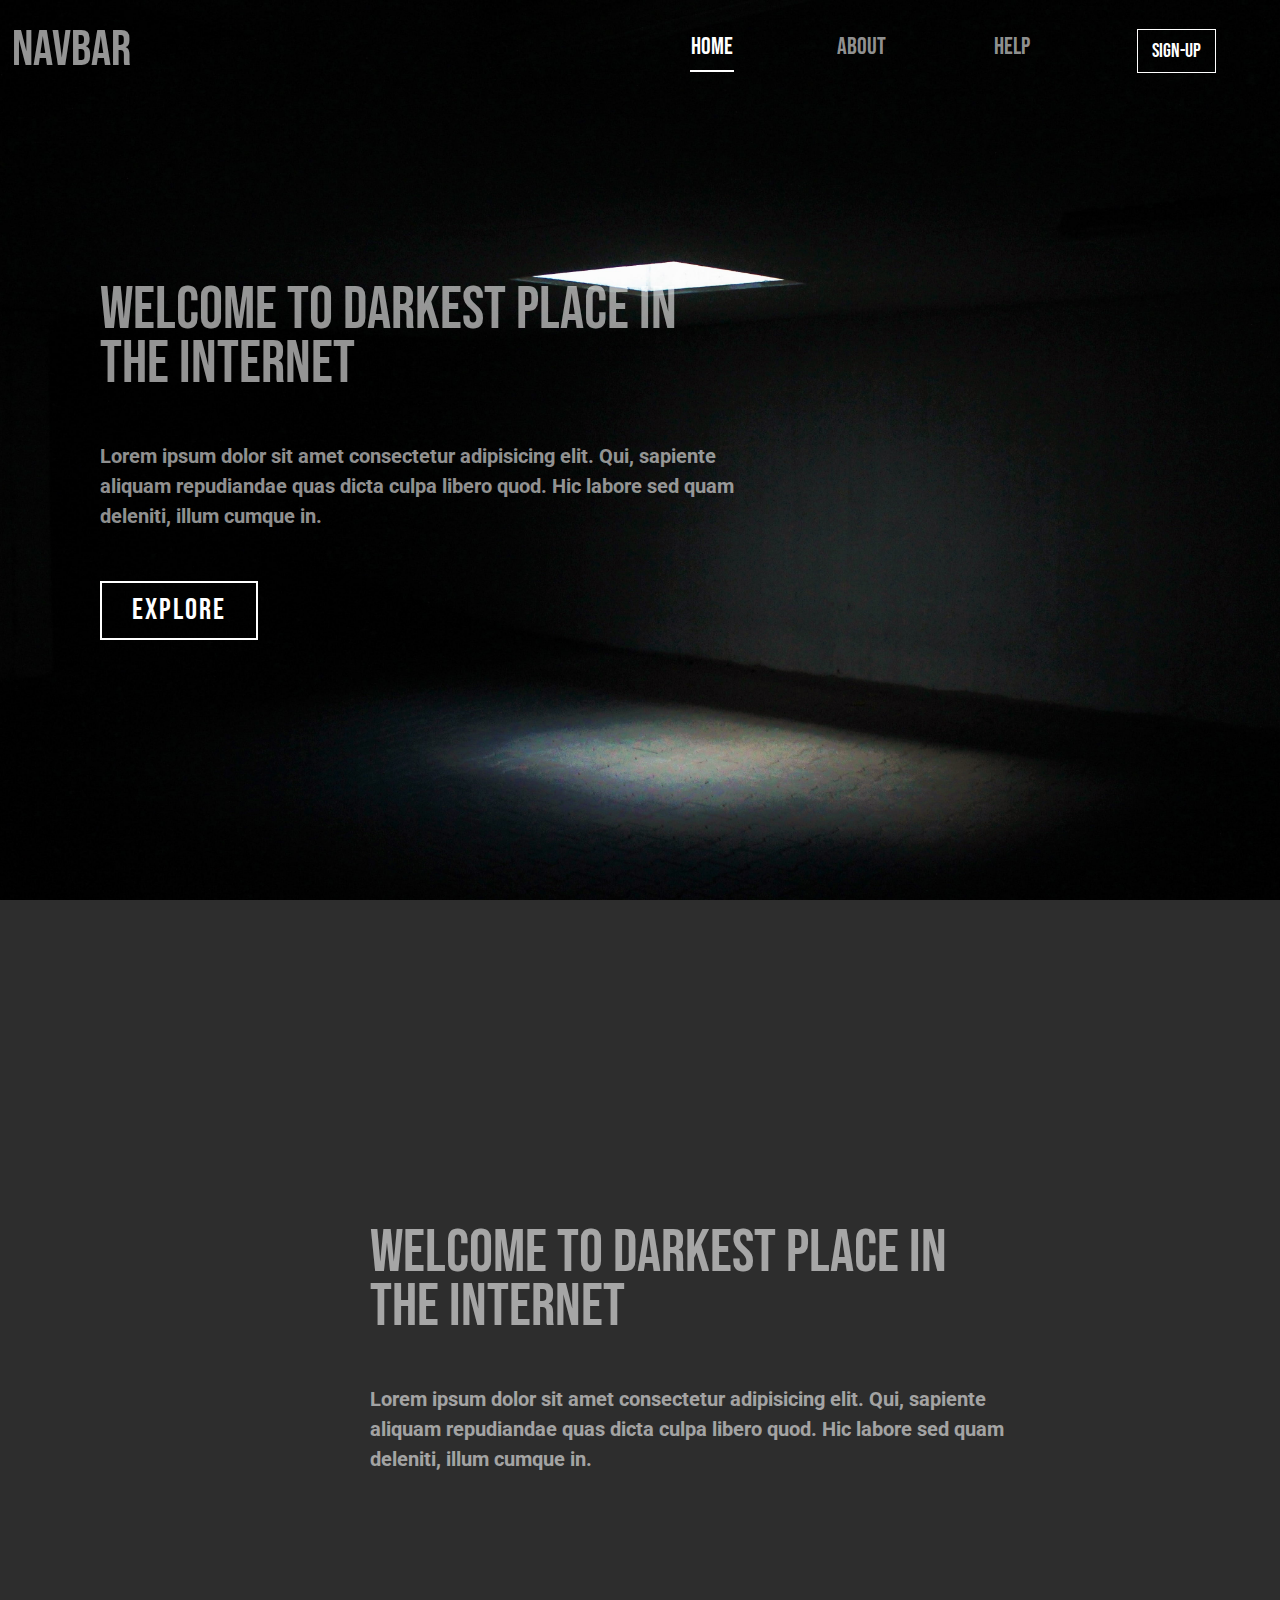
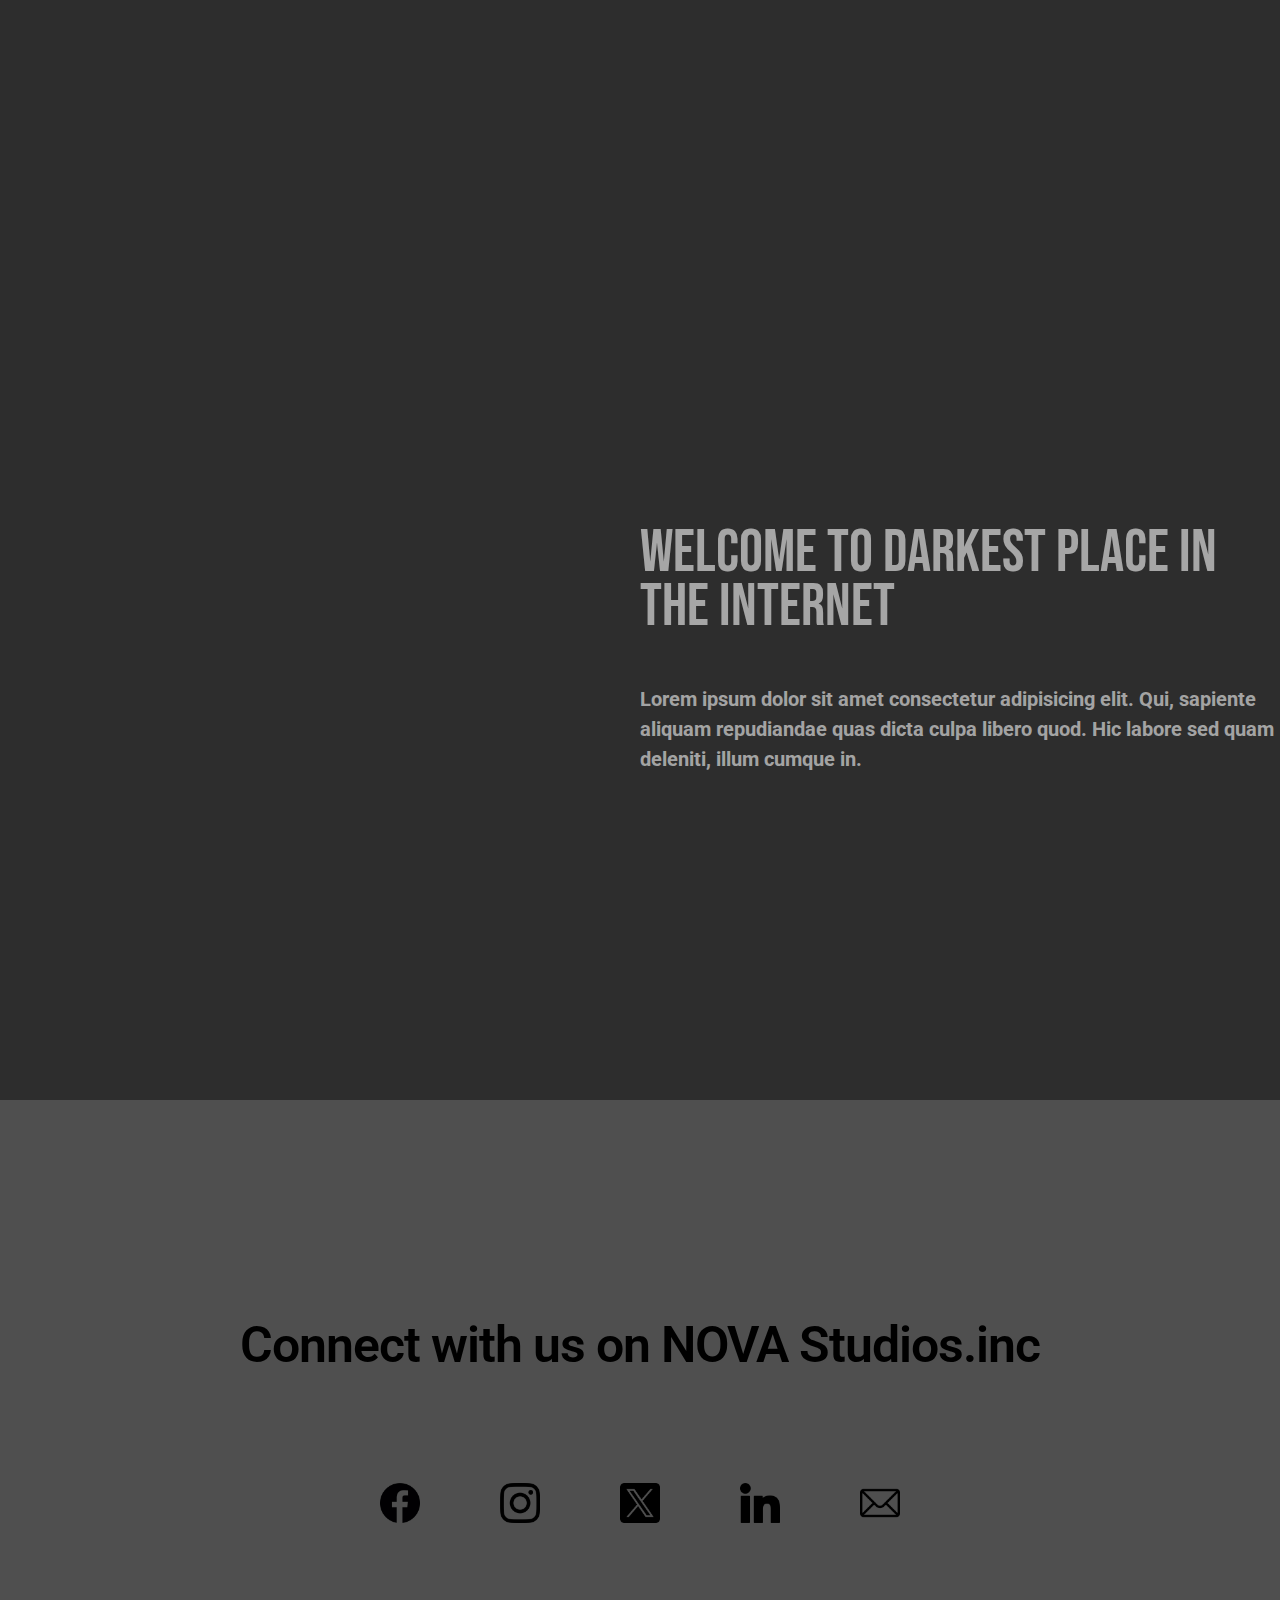
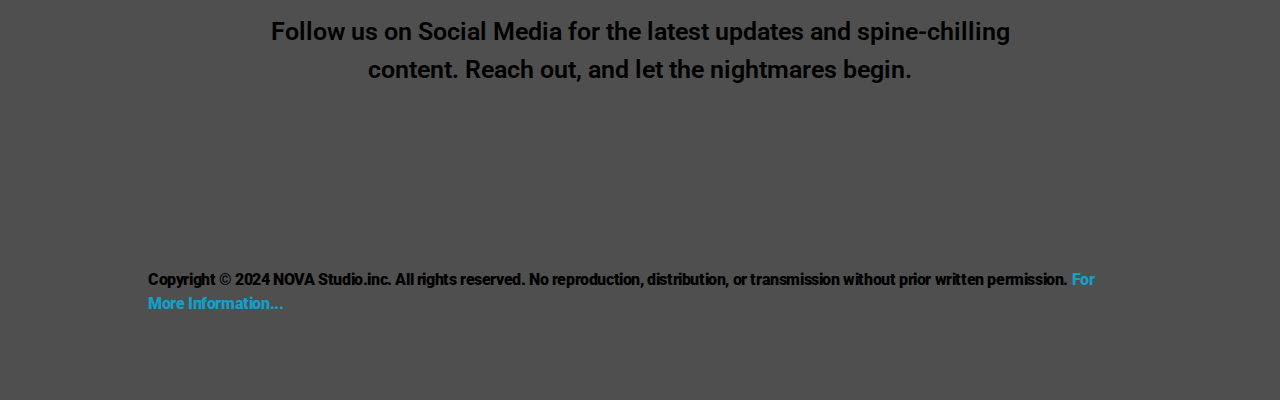
==== commit 6b21508e: "change navbar to css to Bootstrap css" ====
--- a/index.html
+++ b/index.html
@@ -10,6 +10,7 @@
         rel="stylesheet">
     <link href="https://fonts.googleapis.com/css2?family=Roboto:wght@300&display=swap" rel="stylesheet">
     <link href="https://fonts.googleapis.com/css2?family=Roboto:wght@300&display=swap" rel="stylesheet">
+    <link rel="stylesheet" href="	https://cdn.jsdelivr.net/npm/bootstrap@5.3.3/dist/css/bootstrap.min.css">
     <link rel="stylesheet" href="style.css">
 </head>
 
@@ -17,7 +18,46 @@
     <!-- <div class="load_screen"><div class="load_icon"><img src="Photos And Videos/Logos/Eclipse-1s-200px.gif" alt="" style="width: 150px;"></div></div> -->
     <main>
         <div class="img1">
-            <div class="navbar res_navbar_col">
+
+            <!-- /////////////////////-nav-//////////////////// -->
+
+            <nav class="navbar navbar-expand-lg bg-transparent">
+                <div class="container-fluid">
+                    <a class="navbar-brand" href="#">Navbar</a>
+                    <button class="navbar-toggler" type="button" data-bs-toggle="collapse"
+                    data-bs-target="#navbarSupportedContent" aria-controls="navbarSupportedContent"
+                    aria-expanded="false" aria-label="Toggle navigation">
+                    <span class=""><img width="30" height="25" src="https://img.icons8.com/ios/100/FFFFFF/menu--v1.png" alt="menu--v1"/></span>
+                </button>
+                    <div class="collapse navbar-collapse" id="navbarSupportedContent">
+                        <ul class="navbar-nav me-auto mb-2 mb-lg-0">
+                        </ul>
+                        <div class="d-flex justify-content-around responsive_navbar">
+                            <ul class="navbar-nav me-auto mb-2 mb-lg-0 d-flex justify-content-around"
+                                style="width: 70vh;">
+                                <li class="nav-item">
+                                    <a class="nav-link active" aria-current="page" href="#">Home</a>
+                                </li>
+                                <li class="nav-item">
+                                    <a class="nav-link" href="#">About</a>
+                                </li>
+                                <li class="nav-item">
+                                    <a class="nav-link" href="#">Help</a>
+                                </li>
+                                <li>
+                                    <a href="Sign_up.html" class="nav-link"><button class="signup_button">Sign-Up</button></a>
+                                </li>
+                            </ul>
+                        </div>
+                    </div>
+                </div>
+            </nav>
+
+            <!-- /////////////////////-nav-//////////////////// -->
+
+
+
+            <!-- <div class="navbar res_navbar_col">
                 <div class="logo"><a href="#">BlackBox</a></div>
                 <button class="res_logo">
                     <div class="stick"></div>
@@ -38,7 +78,9 @@
                     <a href="#" class="nav_con res_col"><li>Contact Us</li></a>
                     <a href="Sign_up.html" class="nav_con res_col"><li>Sign-Up</li></a>
                 </ul>
-            </div>
+            </div> -->
+
+
 
             <div class="container1">
                 <div class="content">
@@ -105,6 +147,7 @@
 
         </div>
     </footer>
+    <script src="https://cdn.jsdelivr.net/npm/bootstrap@5.3.3/dist/js/bootstrap.bundle.min.js"></script>
     <!-- <script src="index.js"></script> -->
 </body>
 
--- a/style.css
+++ b/style.css
@@ -1,7 +1,12 @@
 html{
     scroll-behavior: smooth;
 }
+a{
+    text-decoration: none;
+    color: rgb(20, 158, 202);
+}
 body{
+    text-decoration: none;
     overflow-x: hidden;
     margin: 0px;
     min-width: 100vh;
@@ -39,57 +44,37 @@
 }
 
 /* //////////////////-nav-//////////////// */
-
-.navbar{
-    height: 40px;
-    padding: 20px;
-    display: flex;
-    justify-content: space-between;
-    align-items: center;
-}
-.navbar li{
-    width: 80px;
+.navbar-brand{
+    transition: all 0.2s linear 0s;
+    font-size: 50px;
+    color: rgba(255, 255, 255, 0.58);
+}
+.navbar-brand:hover{
+    color: rgb(255, 255, 255);
+}
+.nav-link{
+    padding: 8px !important;
+    min-width:60px;
     text-align: center;
-}
-.nav_con{
-    width: 100px;
     color: rgba(255, 255, 255, 0.58);
-    font-size:20px
-}
-.navbar ul{
-    display: flex;
-    width: 40%;
-    justify-content:space-evenly;
-    align-items: center;
-}
-.nav_con:hover{
-    color: rgb(255, 255, 255);
-    transition: all 0.2s linear 0s;
-}
-.logo a{
-    position: fixed;
-    top: 5px;
+    font-size:24px
+}
+.nav-link:focus{
     color: rgba(255, 255, 255, 0.58);
-    font-size: 50px;
-}
-.nav_con::after{
-    content: "";
-    height: 2px;
-    width: 100%;
-    display: block;
-    margin-top: 5px;
-}
-
+}
 .active{
-    color: rgb(255, 255, 255);
+    color: rgb(255, 255, 255) !important;
 }
 .active::after{
     content: "";
     height: 2px;
     width: 100%;
-    background-color: white;
+    background-color: rgb(255, 255, 255);
     display: block;
     margin-top: 5px;
+}
+.nav-link:hover{
+    color: white;
 }
 .signup_button{
     color: rgb(255, 255, 255);
@@ -106,7 +91,102 @@
     background-color: rgb(255, 0, 0);
     cursor:pointer;
     border: 1px solid red;
-}
+} 
+.navbar-toggler{
+    border: 2px solid rgba(255, 255, 255, 0.58) !important;
+    background-color:transparent!important;
+    transition: all 0.2s linear 0s;
+}
+.navbar-toggler:hover{
+    transform: scale(1.04) !important;
+}
+.me-auto {
+    margin-right: 0px !important;
+}
+.navbar-collapse {
+    flex-basis: 100%;
+    flex-grow: 0 !important;
+    align-items: center;
+}
+@media(max-width:992px){
+    .responsive_navbar{
+        background-color: rgba(46, 46, 46, 0.58) !important;
+    }
+}
+/* 
+.navbar{
+    height: 40px;
+    padding: 20px;
+    display: flex;
+    justify-content: space-between;
+    align-items: center;
+}
+.navbar li{
+    text-decoration: none;
+    width: 80px;
+    text-align: center;
+}
+.navbar li a{
+    text-decoration: none;
+}
+.nav_con{
+    width: 100px;
+    color: rgba(255, 255, 255, 0.58);
+    font-size:20px
+}
+.navbar ul{
+    display: flex;
+    width: 40%;
+    justify-content:space-evenly;
+    align-items: center;
+}
+.nav_con:hover{
+    color: rgb(255, 255, 255);
+    transition: all 0.2s linear 0s;
+}
+.logo a{
+    text-decoration: none;
+    position: fixed;
+    top: 5px;
+    color: rgba(255, 255, 255, 0.58);
+    font-size: 50px;
+}
+.nav_con::after{
+    content: "";
+    height: 2px;
+    width: 100%;
+    display: block;
+    margin-top: 5px;
+}
+
+.active{
+    color: rgb(255, 255, 255);
+}
+.active::after{
+    content: "";
+    height: 2px;
+    width: 100%;
+    background-color: white;
+    display: block;
+    margin-top: 5px;
+}
+.signup_button{
+    color: rgb(255, 255, 255);
+    background-color: transparent;
+    font-family: 'Bebas Neue', sans-serif;
+    border: 1px solid white;
+    font-size: 20px;
+    transition: all 0.3s linear 0s;
+    padding: 6px 14px;
+}
+.signup_button:hover{
+    box-shadow: 0px 0px 15px 3px rgb(255, 0, 0);
+    color: black;
+    background-color: rgb(255, 0, 0);
+    cursor:pointer;
+    border: 1px solid red;
+} */
+
 /* //////////////////-nav end-//////////////// */
 .container1{
     min-width: 100%;
@@ -312,191 +392,7 @@
 /* //////////////////////////////////////-Responsive For about page-/////////////////////////////////////// */
 
 /* ///////////////////-nav-////////////////// */
-@media(max-width:1150px) {
-    .logo a{
-        top: 10px;
-        color: rgba(255, 255, 255, 0.58);
-        font-size: 35px;
-    }
-    .nav_con{
-        width: 60px;
-        color: rgba(255, 255, 255, 0.58);
-        font-size:15px
-    }
-    .navbar li{
-        width: 70px;
-    }
-    .signup_button{
-        font-size: 15px;
-        padding: 4px 12px;
-    }
-/* ///////////////////-nav-////////////////// */
-
-    .title{
-        font-size: 40px;
-    }
-    .intro{
-        margin-top: 50px;
-        font-size: 17px;
-    }
-    .button{
-        margin-top: 50px;
-        font-size: 20px;
-        padding: 5px 25px;
-    }
-
-    /* ///////////////////-footer-////////////////// */
-    .start-page img{
-        margin: 10px;
-        margin-left: 30px;
-        margin-top: 100px;
-        width: 20px;
-        height: 20px;
-        padding: 5px;
-    }
-    .social{
-        margin: 10px;
-    }
-    .social img{
-        margin:15px;
-        width: 30px;
-        height: 30px;
-        padding: 5px;
-    }
-    .head{
-        font-size: 40px;
-        margin: 60px 0px;
-        margin-top: 0px;
-    }
-    .follow_us{
-        font-size: 20px;
-        font-weight: 600;
-        margin-top: 50px;
-    }
-    .copyright{
-        font-size: 14px;
-        margin-top: 150px;
-    }
-    /* ///////////////////-footer-////////////////// */
-}
-.res_logo{
-    margin-top: -15px;
-    width: 53px;
-    height: 34px;
-    background-color: transparent;
-    border: 2px solid rgba(255, 255, 255, 0.58);
-    border-radius: 10px;
-    display: flex;
-    flex-direction: column;
-    justify-content: center;
-    align-items: center;
-    padding: 5px 10px;
-    gap: 5px;
-    display: none;
-    transition: all 0.3s linear 0s;
-}
-.stick{
-    background-color: rgba(255, 255, 255, 0.58);
-    height: 2px;
-    width: 80%;
-    border-radius: 10px;
-}
-.res_logo:hover{
-    transform: scale(1.05);
-    border:2px solid rgb(255, 255, 255);
-}
-.res_navbar{
-    display: none;
-}
-@media(max-width:853px){
-    .container1{
-        justify-content:center;
-    }
-    .container2{
-        justify-content:center;
-    }
-    .container3{
-        justify-content:center;
-    }
-    .content{
-        margin: 0px;
-    }
-    .bt_center{
-        display: flex;
-        justify-content: center;
-    }
-
-    /* ///////////////////-nav-////////////////// */
-    .res_logo{
-        display: flex;
-    }
-    .navbar{
-        justify-content: space-between;
-    }
-    .navbar ul{
-        display: none;
-        /* width: 100%;
-        text-align: center; */
-    }
-
-    .nav_con::after{
-        display: none;
-    }
-        /* .res_navbar{
-        display: none;
-    } */
-    .res_navbar{
-        display: flex;
-    }
-    .res_navbar ul
-    {
-        z-index: 2;
-        position: absolute;
-        width: 200vh;
-        /* top: 0vh; */
-        text-align: center;
-        display: flex;
-        flex-direction: column;
-        justify-content: space-around;
-        align-content: center;
-        min-height: 28vh;
-        width:100%;
-        background-color: rgb(190, 190, 190);
-        /* padding: 5px 0px; */
-    }
-
-
-
-    .res_navbar ul li{
-        /* color: black; */
-        padding: 20px 0px;
-    }
-    .res_navbar ul a{
-        width: 100%;
-        transition: all 0.1s linear 0s;
-    }
-    .res_navbar ul a:hover{
-        background-color: white;
-
-    }
-    .res_col{
-        color: black;
-        font-size: 20px;
-    }
-    .active2
-    {
-        background-color: rgba(255, 255, 255, 0.753);
-    }
-
-    .res_navbar_col{
-        padding-bottom: 0px;
-        border-bottom: 3px solid white;
-        background-color: rgba(255, 255, 255, 0.212);
-    }
-    /* ///////////////////-nav-////////////////// */
-
-
-}
+
 /* //////////////////////////////////////-Responsive For about page-/////////////////////////////////////// */
 
 /* ////////////////////////////////////////////////////////////////////////////////////////////////////////////////////////////////////////////////////////////// */
